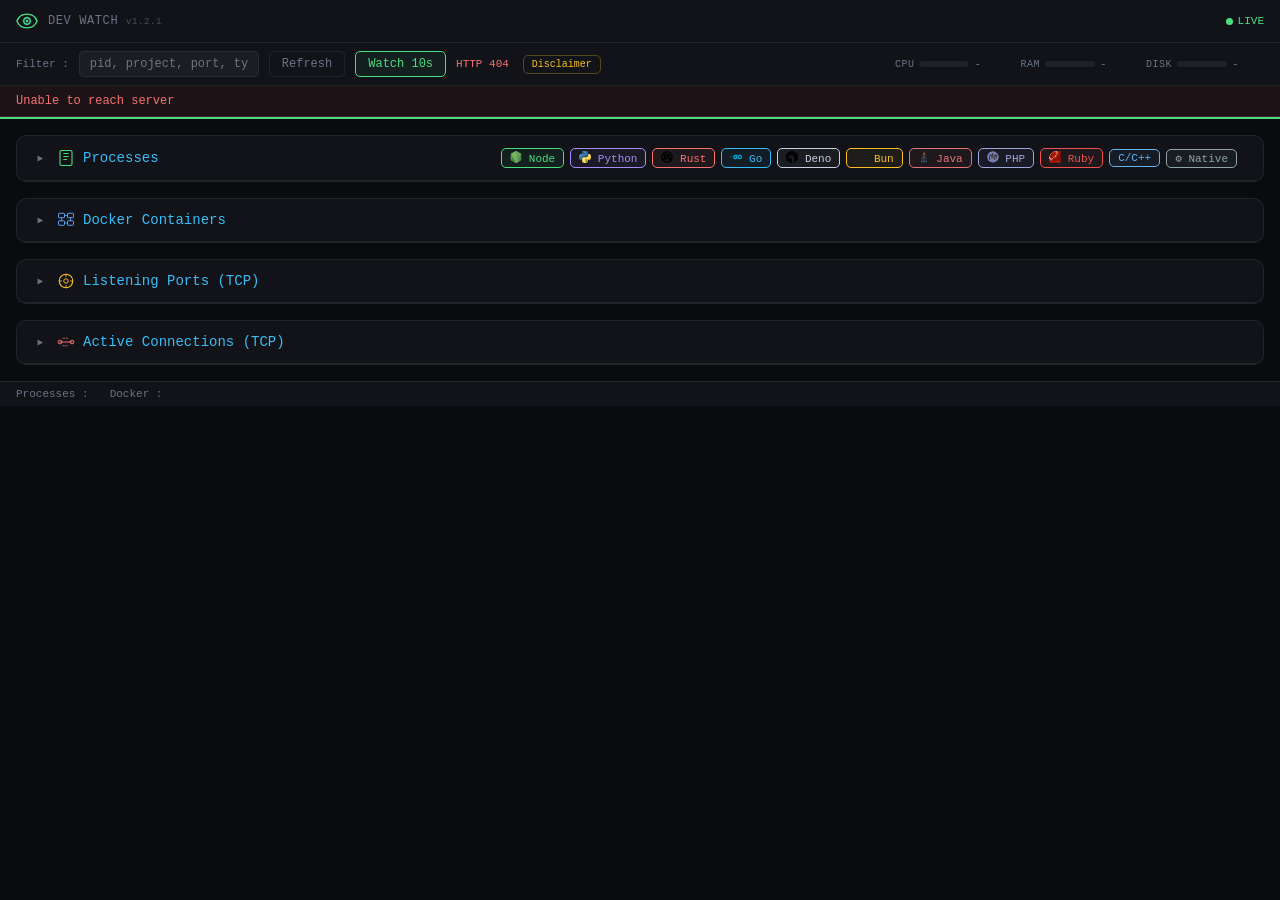
==== static/index.html @ b85834c2 "fix: security & robustness hardening (v1.2.1) Audit remediation across security, correctness, tests " ====
<!DOCTYPE html>
<html lang="en">
<head>
<meta charset="UTF-8">
<meta name="viewport" content="width=device-width, initial-scale=1.0">
<title>DEV WATCH</title>
<style>
  /* system monospace fonts — zero external requests */

  *, *::before, *::after { box-sizing: border-box; margin: 0; padding: 0; }

  :root {
    --bg:       #0a0b0f;
    --surface:  #111318;
    --surface2: #1a1d24;
    --border:   rgba(255,255,255,0.07);
    --green:    #4ade80;
    --cyan:     #38bdf8;
    --amber:    #fbbf24;
    --red:      #f87171;
    --purple:   #a78bfa;
    --blue:     #60a5fa;
    --muted:    #4a5060;
    --text:     #c8d0e0;
    --text-dim: #6b7385;
    --mono:     'JetBrains Mono', 'Fira Code', 'Cascadia Code', 'SF Mono', 'Fira Mono', 'Consolas', 'Liberation Mono', monospace;
  }

  body {
    background: var(--bg);
    color: var(--text);
    font-family: var(--mono);
    font-size: 15px;
    min-height: 100vh;
  }

  /* ── Titlebar ── */
  .titlebar {
    background: var(--surface);
    border-bottom: 1px solid var(--border);
    padding: 10px 16px;
    display: flex;
    align-items: center;
    gap: 10px;
    position: sticky;
    top: 0;
    z-index: 10;
  }
  .titlebar-title { flex: 1; font-size: 12px; color: var(--text-dim); letter-spacing: .05em; }
  .live-badge { display: flex; align-items: center; gap: 5px; font-size: 11px; color: var(--green); }
  .pulse-dot { width: 7px; height: 7px; border-radius: 50%; background: var(--green); animation: pulse 1.5s ease-in-out infinite; }
  @keyframes pulse { 0%,100%{opacity:1;transform:scale(1)} 50%{opacity:.4;transform:scale(.7)} }

  /* ── Toolbar ── */
  .toolbar {
    background: var(--surface);
    border-bottom: 1px solid var(--border);
    padding: 8px 16px;
    display: flex;
    align-items: center;
    gap: 10px;
    flex-wrap: wrap;
  }
  .toolbar input {
    background: var(--surface2);
    border: 1px solid var(--border);
    border-radius: 5px;
    color: var(--text);
    font-family: var(--mono);
    font-size: 12px;
    padding: 5px 10px;
    outline: none;
    transition: border-color .2s;
  }
  .toolbar input:focus { border-color: var(--green); }
  .toolbar input.filter { width: 180px; }
  .label { font-size: 11px; color: var(--text-dim); white-space: nowrap; }

  .btn {
    background: transparent;
    border: 1px solid var(--border);
    border-radius: 5px;
    color: var(--text-dim);
    font-family: var(--mono);
    font-size: 12px;
    padding: 5px 12px;
    cursor: pointer;
    transition: all .15s;
    white-space: nowrap;
  }
  .btn:hover { border-color: var(--green); color: var(--green); }
  .btn.active { border-color: var(--green); color: var(--green); background: rgba(74,222,128,.06); }

  /* type filter buttons */
  .btn.filter-type.node.active   { border-color: var(--green); color: var(--green); background: rgba(74,222,128,.06); }
  .btn.filter-type.python.active { border-color: var(--purple); color: var(--purple); background: rgba(167,139,250,.06); }
  .btn.filter-type.rust.active { border-color: var(--red); color: var(--red); background: rgba(248,113,113,.06); }
  .btn.filter-type.go.active { border-color: var(--cyan); color: var(--cyan); background: rgba(56,189,248,.06); }
  .btn.filter-type.deno.active { border-color: var(--text); color: var(--text); background: rgba(255,255,255,.04); }
  .btn.filter-type.bun.active { border-color: var(--amber); color: var(--amber); background: rgba(251,191,36,.06); }
  .btn.filter-type.java.active { border-color: #e57373; color: #e57373; background: rgba(248,113,113,.06); }
  .btn.filter-type.php.active { border-color: #9fa8da; color: #9fa8da; background: rgba(167,139,250,.06); }
  .btn.filter-type.ruby.active { border-color: #ef5350; color: #ef5350; background: rgba(248,113,113,.06); }
  .btn.filter-type.c.active { border-color: #64b5f6; color: #64b5f6; background: rgba(96,165,250,.06); }
  .btn.filter-type.native.active { border-color: #90a4ae; color: #90a4ae; background: rgba(144,164,174,.06); }

  .ep-status { font-size: 11px; white-space: nowrap; }
  .ep-status.ok  { color: var(--green); }
  .ep-status.err { color: var(--red); }
  .ep-status.idle{ color: var(--text-dim); }

  /* ── System meters ── */
  .sys-meters {
    display: flex;
    align-items: center;
    gap: 14px;
    margin-left: auto;
  }
  .sys-meter {
    display: flex;
    align-items: center;
    gap: 5px;
    font-size: 11px;
    color: var(--text-dim);
  }
  .sys-meter .meter-label { font-size: 10px; text-transform: uppercase; letter-spacing: .05em; }
  .sys-meter .meter-bar {
    width: 50px;
    height: 6px;
    background: rgba(255,255,255,.06);
    border-radius: 3px;
    overflow: hidden;
  }
  .sys-meter .meter-fill {
    height: 100%;
    border-radius: 3px;
    transition: width .5s, background .5s;
  }
  .sys-meter .meter-val { font-size: 11px; min-width: 32px; }

  /* ── Status line ── */
  .status-line { height: 2px; background: var(--green); animation: blink 2s ease-in-out infinite; }
  .status-line.off { background: var(--red); animation: none; }
  @keyframes blink { 0%,100%{opacity:1} 50%{opacity:.25} }

  /* ── Sections ── */
  .section-header {
    padding: 12px 20px;
    font-size: 14px;
    cursor: pointer;
    user-select: none;
    color: var(--text-dim);
    letter-spacing: .08em;
    text-transform: uppercase;
    border-bottom: 1px solid var(--border);
    display: flex;
    justify-content: space-between;
    align-items: center;
  }
  .section-header span { color: var(--cyan); font-size: 14px; text-transform: none; letter-spacing: 0; font-weight: 500; }
  .section-header:hover { background: rgba(255,255,255,.02); }
  .section-header .section-chevron {
    font-size: 10px;
    color: var(--text-dim);
    display: inline-block;
    transition: transform .2s;
    margin-right: 6px;
  }
  .section-card.collapsed .section-chevron { transform: rotate(-90deg); }
  .section-card.collapsed .table-wrap { display: none; }

  /* ── Tables ── */
  .table-wrap { overflow-x: auto; }
  table { width: 100%; border-collapse: collapse; }
  thead th {
    padding: 9px 16px;
    font-size: 13px;
    color: var(--text-dim);
    text-align: left;
    font-weight: 500;
    letter-spacing: .06em;
    text-transform: uppercase;
    white-space: nowrap;
    border-bottom: 1px solid var(--border);
  }
  thead th.sortable { cursor: pointer; user-select: none; transition: color .15s; }
  thead th.sortable:hover { color: var(--green); }
  thead th.sortable::after { content: ''; margin-left: 4px; font-size: 9px; }
  thead th.sortable.asc::after { content: ' ▲'; }
  thead th.sortable.desc::after { content: ' ▼'; }
  tbody tr {
    border-bottom: 1px solid rgba(255,255,255,.03);
    transition: background .1s;
  }
  tbody tr:hover { background: var(--surface2); }
  td { padding: 10px 16px; font-size: 14px; white-space: nowrap; }

  .pid     { color: var(--amber); font-weight: 500; font-size: 15px; }
  .project { color: var(--cyan); font-weight: 500; }
  .cmd     { color: var(--text-dim); font-size: 13px; max-width: 350px; overflow: hidden; text-overflow: ellipsis; }
  .dir     { color: var(--text-dim); font-size: 13px; max-width: 250px; overflow: hidden; text-overflow: ellipsis; }


  .type-tag {
    display: inline-flex;
    align-items: center;
    gap: 5px;
    border-radius: 4px;
    padding: 2px 8px;
    font-size: 10px;
    font-weight: 500;
    letter-spacing: .03em;
  }
  .type-tag img { width: 14px; height: 14px; }
  .type-tag.node   { background: rgba(74,222,128,.1); border: 1px solid rgba(74,222,128,.3); color: var(--green); }
  .type-tag.python { background: rgba(167,139,250,.1); border: 1px solid rgba(167,139,250,.3); color: var(--purple); }
  .type-tag.rust { background: rgba(248,113,113,.1); border: 1px solid rgba(248,113,113,.3); color: var(--red); }
  .type-tag.go { background: rgba(56,189,248,.1); border: 1px solid rgba(56,189,248,.3); color: var(--cyan); }
  .type-tag.deno { background: rgba(255,255,255,.06); border: 1px solid rgba(255,255,255,.15); color: var(--text); }
  .type-tag.bun { background: rgba(251,191,36,.1); border: 1px solid rgba(251,191,36,.3); color: var(--amber); }
  .type-tag.java { background: rgba(248,113,113,.08); border: 1px solid rgba(248,113,113,.2); color: #e57373; }
  .type-tag.php { background: rgba(167,139,250,.08); border: 1px solid rgba(167,139,250,.2); color: #9fa8da; }
  .type-tag.ruby { background: rgba(248,113,113,.1); border: 1px solid rgba(248,113,113,.25); color: #ef5350; }
  .type-tag.c { background: rgba(96,165,250,.08); border: 1px solid rgba(96,165,250,.2); color: #64b5f6; }
  .type-tag.native { background: rgba(144,164,174,.08); border: 1px solid rgba(144,164,174,.2); color: #90a4ae; }

  .venv-tag {
    display: inline-block;
    border-radius: 3px;
    padding: 0 6px;
    font-size: 10px;
    font-weight: 500;
    background: rgba(96,165,250,.1);
    border: 1px solid rgba(96,165,250,.25);
    color: var(--blue);
  }
  .venv-tag.system {
    background: rgba(255,255,255,.03);
    border-color: rgba(255,255,255,.1);
    color: var(--text-dim);
  }

  .port-tag {
    display: inline-block;
    background: rgba(74,222,128,.1);
    border: 1px solid rgba(74,222,128,.3);
    color: var(--green);
    border-radius: 4px;
    padding: 1px 7px;
    font-size: 11px;
    margin: 1px;
  }
  .no-port { color: var(--muted); font-size: 11px; }
  .version-tag {
    display: inline-block;
    border-radius: 3px;
    padding: 0 5px;
    font-size: 9px;
    font-weight: 500;
    margin-left: 4px;
    vertical-align: 1px;
  }
  .version-tag.latest {
    background: rgba(251,191,36,.12);
    border: 1px solid rgba(251,191,36,.3);
    color: var(--amber);
  }
  .version-tag.pinned {
    background: rgba(74,222,128,.08);
    border: 1px solid rgba(74,222,128,.2);
    color: var(--green);
  }

  .bind-tag {
    display: inline-block;
    border-radius: 3px;
    padding: 0 5px;
    font-size: 9px;
    font-weight: 500;
  }
  .bind-tag.all {
    background: rgba(248,113,113,.1);
    border: 1px solid rgba(248,113,113,.3);
    color: var(--red);
  }
  .bind-tag.local {
    background: rgba(74,222,128,.08);
    border: 1px solid rgba(74,222,128,.2);
    color: var(--green);
  }

  .port-tag.internal {
    background: rgba(255,255,255,.03);
    border-color: rgba(255,255,255,.1);
    color: var(--text-dim);
  }

  .kill-btn, .stop-btn {
    background: transparent;
    border: 1px solid rgba(248,113,113,.2);
    border-radius: 5px;
    color: rgba(248,113,113,.5);
    font-family: var(--mono);
    font-size: 12px;
    padding: 4px 10px;
    cursor: pointer;
    transition: all .15s;
  }
  .kill-btn:hover, .stop-btn:hover { border-color: var(--red); color: var(--red); background: rgba(248,113,113,.08); }

  .restart-btn {
    background: transparent;
    border: 1px solid rgba(251,191,36,.2);
    border-radius: 5px;
    color: rgba(251,191,36,.5);
    font-family: var(--mono);
    font-size: 12px;
    padding: 4px 10px;
    cursor: pointer;
    transition: all .15s;
    margin-right: 4px;
  }
  .restart-btn:hover { border-color: var(--amber); color: var(--amber); background: rgba(251,191,36,.08); }

  /* ── Status bar ── */
  .status-bar {
    background: var(--surface);
    border-top: 1px solid var(--border);
    padding: 6px 16px;
    display: flex;
    align-items: center;
    gap: 16px;
    font-size: 11px;
    color: var(--text-dim);
    flex-wrap: wrap;
    position: sticky;
    bottom: 0;
  }
  .status-item { display: flex; align-items: center; gap: 5px; }
  .val  { color: var(--green); }
  .warn { color: var(--amber); }
  .info { color: var(--cyan); }
  .spacer { flex: 1; }

  /* ── Docker status ── */
  .docker-status { font-size: 11px; font-weight: 500; }
  .docker-status.up { color: var(--green); }
  .docker-status.other { color: var(--amber); }

  /* ── Accordion project row ── */
  .project-row {
    background: rgba(96,165,250,.04);
    cursor: pointer;
    user-select: none;
    transition: background .15s;
  }
  .project-row:hover { background: rgba(96,165,250,.08); }

  .health-dot { width: 8px; height: 8px; border-radius: 50%; flex-shrink: 0; }
  .health-dot.green  { background: var(--green); box-shadow: 0 0 4px rgba(74,222,128,.4); }
  .health-dot.red    { background: var(--red); box-shadow: 0 0 4px rgba(248,113,113,.4); }
  .health-dot.orange { background: var(--amber); box-shadow: 0 0 4px rgba(251,191,36,.4); }

  /* ── Modal ── */
  .modal-backdrop {
    display: none;
    background: rgba(0,0,0,.7);
    align-items: center;
    justify-content: center;
    position: fixed;
    inset: 0;
    z-index: 100;
  }
  .modal-backdrop.show { display: flex; }
  .kill-dialog {
    background: var(--surface);
    border: 1px solid rgba(248,113,113,.4);
    border-radius: 8px;
    padding: 24px 28px;
    min-width: 300px;
    font-family: var(--mono);
    text-align: center;
  }
  .kill-dialog p { margin-bottom: 14px; font-size: 13px; color: var(--text-dim); }
  .kill-pid-big  { color: var(--amber); font-size: 20px; font-weight: 700; display: block; margin-bottom: 4px; }
  .kill-proj-big { color: var(--cyan); font-size: 14px; display: block; margin-bottom: 16px; }
  .kill-btns { display: flex; gap: 10px; justify-content: center; }
  .kill-btns button { font-family: var(--mono); font-size: 12px; padding: 6px 20px; border-radius: 5px; cursor: pointer; border: 1px solid; }
  .btn-confirm { background: rgba(248,113,113,.15); border-color: var(--red) !important; color: var(--red); }
  .btn-cancel  { background: transparent; border-color: var(--border) !important; color: var(--text-dim); }

  .empty { padding: 24px; text-align: center; color: var(--text-dim); font-size: 12px; }

  .section-card {
    background: var(--surface);
    border: 1px solid var(--border);
    border-radius: 10px;
    margin: 16px;
    overflow: hidden;
  }

  /* ── Toast notifications ── */
  .toast-container {
    position: fixed;
    top: 60px;
    right: 16px;
    z-index: 200;
    display: flex;
    flex-direction: column;
    gap: 8px;
    pointer-events: none;
  }
  .toast {
    background: var(--surface);
    border: 1px solid var(--border);
    border-radius: 8px;
    padding: 12px 16px;
    font-family: var(--mono);
    font-size: 12px;
    color: var(--text);
    min-width: 280px;
    max-width: 400px;
    box-shadow: 0 4px 20px rgba(0,0,0,.5);
    pointer-events: auto;
    animation: toastIn .3s ease-out;
    border-left: 3px solid var(--green);
  }
  .toast.warn { border-left-color: var(--amber); }
  .toast.danger { border-left-color: var(--red); }
  .toast .toast-title { font-weight: 700; font-size: 13px; margin-bottom: 6px; display: flex; align-items: center; gap: 6px; }
  .toast .toast-body { color: var(--text-dim); line-height: 1.6; font-size: 11px; }
  .toast .toast-body .toast-line { display: flex; align-items: center; gap: 5px; margin: 2px 0; }
  .toast .toast-body .toast-label { color: var(--muted); font-size: 10px; min-width: 50px; }
  .toast .toast-body .toast-value { color: var(--text); }
  .toast.fade-out { animation: toastOut .3s ease-in forwards; }
  @keyframes toastIn { from { opacity:0; transform:translateX(20px); } to { opacity:1; transform:translateX(0); } }
  @keyframes toastOut { from { opacity:1; } to { opacity:0; transform:translateX(20px); } }

  /* ── Disclaimer modal ── */
  .disclaimer-content {
    background: var(--surface);
    border: 1px solid rgba(251,191,36,.3);
    border-radius: 10px;
    padding: 28px 32px;
    max-width: 600px;
    width: 90%;
    font-family: var(--mono);
    max-height: 80vh;
    overflow-y: auto;
    color: var(--text);
  }
  .disclaimer-content h2 { color: var(--amber); font-size: 16px; margin-bottom: 16px; }
  .disclaimer-content h3 { color: var(--cyan); font-size: 13px; margin: 14px 0 6px; text-transform: uppercase; letter-spacing: .05em; }
  .disclaimer-content p, .disclaimer-content li { font-size: 12px; line-height: 1.6; color: var(--text-dim); margin-bottom: 6px; }
  .disclaimer-content ul { padding-left: 18px; }
  .disclaimer-content .warn-box {
    background: rgba(248,113,113,.08);
    border: 1px solid rgba(248,113,113,.2);
    border-radius: 6px;
    padding: 10px 14px;
    margin: 12px 0;
    color: var(--red);
    font-size: 12px;
    font-weight: 500;
  }
  .disclaimer-content .ok-box {
    background: rgba(74,222,128,.06);
    border: 1px solid rgba(74,222,128,.2);
    border-radius: 6px;
    padding: 10px 14px;
    margin: 12px 0;
    color: var(--green);
    font-size: 12px;
  }

  .error-banner {
    background: rgba(248,113,113,.08);
    border-bottom: 1px solid rgba(248,113,113,.2);
    color: var(--red);
    font-size: 12px;
    padding: 8px 16px;
    display: none;
  }
  .error-banner.show { display: block; }
</style>
</head>
<body>

<div class="titlebar">
  <svg width="22" height="22" viewBox="0 0 24 24" fill="none" style="flex-shrink:0;">
    <path d="M12 4.5C7 4.5 2.73 7.61 1 12c1.73 4.39 6 7.5 11 7.5s9.27-3.11 11-7.5c-1.73-4.39-6-7.5-11-7.5z" stroke="#4ade80" stroke-width="1.5" fill="none"/>
    <circle cx="12" cy="12" r="3.5" stroke="#4ade80" stroke-width="1.5" fill="none"/>
    <circle cx="12" cy="12" r="1.5" fill="#4ade80"/>
    <path d="M8.5 12h-1M16.5 12h-1" stroke="#38bdf8" stroke-width="0.7" stroke-linecap="round"/>
    <path d="M12 8.5v-1M12 16.5v-1" stroke="#38bdf8" stroke-width="0.7" stroke-linecap="round"/>
    <path d="M9.9 9.9l-.6-.6M14.7 14.7l-.6-.6" stroke="#38bdf8" stroke-width="0.5" stroke-linecap="round"/>
    <path d="M14.1 9.9l.6-.6M9.3 14.7l.6-.6" stroke="#38bdf8" stroke-width="0.5" stroke-linecap="round"/>
  </svg>
  <div class="titlebar-title">DEV WATCH <span style="font-size:9px;color:var(--muted);font-weight:400;">v1.2.1</span></div>
  <div class="live-badge"><div class="pulse-dot"></div> LIVE</div>
</div>

<div class="toolbar">
  <span class="label">Filter :</span>
  <input class="filter" type="text" id="filter" placeholder="pid, project, port, type..." oninput="renderAll()">
  <button class="btn" onclick="fetchData()">Refresh</button>
  <button class="btn active" id="watch-btn" onclick="cycleWatch()">Watch 10s</button>
  <span class="ep-status idle" id="ep-status">waiting</span>
  <button class="btn" onclick="document.getElementById('disclaimer-modal').classList.add('show')" style="margin-left:4px;font-size:10px;padding:3px 8px;color:var(--amber);border-color:rgba(251,191,36,.3);">Disclaimer</button>
  <div class="sys-meters" id="sys-meters">
    <div class="sys-meter"><span class="meter-label">CPU</span><div class="meter-bar"><div class="meter-fill" id="cpu-fill"></div></div><span class="meter-val" id="cpu-val">-</span></div>
    <div class="sys-meter"><span class="meter-label">RAM</span><div class="meter-bar"><div class="meter-fill" id="ram-fill"></div></div><span class="meter-val" id="ram-val">-</span></div>
    <div class="sys-meter"><span class="meter-label">DISK</span><div class="meter-bar"><div class="meter-fill" id="disk-fill"></div></div><span class="meter-val" id="disk-val">-</span></div>
    <div class="sys-meter" id="gpu-meter" style="display:none;"><span class="meter-label">GPU</span><div class="meter-bar"><div class="meter-fill" id="gpu-fill"></div></div><span class="meter-val" id="gpu-val">-</span></div>
  </div>
</div>

<div class="toast-container" id="toast-container"></div>
<div class="error-banner" id="error-banner"></div>
<div class="status-line" id="status-line"></div>

<!-- Processes -->
<div class="section-card collapsed" id="section-proc">
  <div class="section-header" onclick="toggleSection('section-proc')">
    <span style="display:flex;align-items:center;gap:8px;">
      <span class="section-chevron">&#9660;</span>
      <svg width="18" height="18" viewBox="0 0 24 24" fill="none"><rect x="4" y="2" width="16" height="20" rx="2" stroke="#4ade80" stroke-width="1.5"/><path d="M9 6h6M9 10h6M9 14h4" stroke="#4ade80" stroke-width="1.3" stroke-linecap="round"/></svg>
      Processes
    </span>
    <span style="display:flex;align-items:center;gap:6px;" onclick="event.stopPropagation()">
      <button class="btn filter-type node active" data-type="node" onclick="toggleTypeFilter('node')" style="padding:2px 8px;font-size:11px;"><img src="/icons/nodejs.svg" style="width:12px;height:12px;vertical-align:-1px;"> Node</button>
      <button class="btn filter-type python active" data-type="python" onclick="toggleTypeFilter('python')" style="padding:2px 8px;font-size:11px;"><img src="/icons/python.svg" style="width:12px;height:12px;vertical-align:-1px;"> Python</button>
      <button class="btn filter-type rust active" data-type="rust" onclick="toggleTypeFilter('rust')" style="padding:2px 8px;font-size:11px;"><img src="/icons/rust.svg" style="width:12px;height:12px;vertical-align:-1px;"> Rust</button>
      <button class="btn filter-type go active" data-type="go" onclick="toggleTypeFilter('go')" style="padding:2px 8px;font-size:11px;"><img src="/icons/go.svg" style="width:12px;height:12px;vertical-align:-1px;"> Go</button>
      <button class="btn filter-type deno active" data-type="deno" onclick="toggleTypeFilter('deno')" style="padding:2px 8px;font-size:11px;"><img src="/icons/deno.svg" style="width:12px;height:12px;vertical-align:-1px;"> Deno</button>
      <button class="btn filter-type bun active" data-type="bun" onclick="toggleTypeFilter('bun')" style="padding:2px 8px;font-size:11px;"><img src="/icons/bun.svg" style="width:12px;height:12px;vertical-align:-1px;"> Bun</button>
      <button class="btn filter-type java active" data-type="java" onclick="toggleTypeFilter('java')" style="padding:2px 8px;font-size:11px;"><img src="/icons/java.svg" style="width:12px;height:12px;vertical-align:-1px;"> Java</button>
      <button class="btn filter-type php active" data-type="php" onclick="toggleTypeFilter('php')" style="padding:2px 8px;font-size:11px;"><img src="/icons/php.svg" style="width:12px;height:12px;vertical-align:-1px;"> PHP</button>
      <button class="btn filter-type ruby active" data-type="ruby" onclick="toggleTypeFilter('ruby')" style="padding:2px 8px;font-size:11px;"><img src="/icons/ruby.svg" style="width:12px;height:12px;vertical-align:-1px;"> Ruby</button>
      <button class="btn filter-type c active" data-type="c" onclick="toggleTypeFilter('c')" style="padding:2px 8px;font-size:11px;">C/C++</button>
      <button class="btn filter-type native active" data-type="native" onclick="toggleTypeFilter('native')" style="padding:2px 8px;font-size:11px;">&#9881; Native</button>
      <span id="proc-count"></span>
    </span>
  </div>
  <div class="table-wrap">
    <table id="proc-table">
      <thead><tr>
        <th class="sortable asc" onclick="sortProcs('type',event)">TYPE</th>
        <th class="sortable" onclick="sortProcs('pid',event)">PID</th>
        <th class="sortable" onclick="sortProcs('project',event)">PROJECT</th>
        <th>COMMAND</th>
        <th>ENV</th>
        <th>PORTS</th>
        <th>DIRECTORY</th>
        <th></th>
      </tr></thead>
      <tbody id="proc-body"><tr><td colspan="8" class="empty">Loading...</td></tr></tbody>
    </table>
  </div>
</div>


<!-- Docker -->
<div class="section-card collapsed" id="section-docker">
  <div class="section-header" onclick="toggleSection('section-docker')">
    <span style="display:flex;align-items:center;gap:8px;">
      <span class="section-chevron">&#9660;</span>
      <svg width="18" height="18" viewBox="0 0 24 24" fill="none"><rect x="2" y="3" width="8" height="6" rx="1" stroke="#60a5fa" stroke-width="1.3"/><rect x="14" y="3" width="8" height="6" rx="1" stroke="#60a5fa" stroke-width="1.3"/><rect x="2" y="13" width="8" height="6" rx="1" stroke="#60a5fa" stroke-width="1.3"/><rect x="14" y="13" width="8" height="6" rx="1" stroke="#60a5fa" stroke-width="1.3"/><path d="M10 6h4M10 16h4M6 9v4M18 9v4" stroke="#60a5fa" stroke-width="1" stroke-linecap="round"/></svg>
      Docker Containers
    </span>
    <span id="docker-count"></span>
  </div>
  <div class="table-wrap">
    <table>
      <thead><tr>
        <th></th><th>NAME</th><th>IMAGE</th><th>VERSION</th><th>STATUS</th><th>PORTS</th><th></th>
      </tr></thead>
      <tbody id="docker-body"><tr><td colspan="7" class="empty">Loading...</td></tr></tbody>
    </table>
  </div>
</div>


<!-- Ports -->
<div class="section-card collapsed" id="section-ports">
  <div class="section-header" onclick="toggleSection('section-ports')">
    <span style="display:flex;align-items:center;gap:8px;">
      <span class="section-chevron">&#9660;</span>
      <svg width="18" height="18" viewBox="0 0 24 24" fill="none"><circle cx="12" cy="12" r="9" stroke="#fbbf24" stroke-width="1.5"/><circle cx="12" cy="12" r="3" stroke="#fbbf24" stroke-width="1.3"/><path d="M12 3v3M12 18v3M3 12h3M18 12h3" stroke="#fbbf24" stroke-width="1.2" stroke-linecap="round"/></svg>
      Listening Ports (TCP)
    </span>
    <span id="port-count"></span>
  </div>
  <div class="table-wrap">
    <table>
      <thead><tr>
        <th>PORT</th><th>PROCESS</th><th>PID</th><th>BIND</th><th>COMMAND</th>
      </tr></thead>
      <tbody id="port-body"><tr><td colspan="5" class="empty">Loading...</td></tr></tbody>
    </table>
  </div>
</div>


<!-- Active connections -->
<div class="section-card collapsed" id="section-conns">
  <div class="section-header" onclick="toggleSection('section-conns')">
    <span style="display:flex;align-items:center;gap:8px;">
      <span class="section-chevron">&#9660;</span>
      <svg width="18" height="18" viewBox="0 0 24 24" fill="none"><path d="M4 12h16" stroke="#f87171" stroke-width="1.5" stroke-linecap="round"/><circle cx="4" cy="12" r="2.5" stroke="#f87171" stroke-width="1.3"/><circle cx="20" cy="12" r="2.5" stroke="#f87171" stroke-width="1.3"/><path d="M8 7h8M8 17h8" stroke="#f87171" stroke-width="1" stroke-linecap="round" stroke-dasharray="2 2"/></svg>
      Active Connections (TCP)
    </span>
    <span id="conn-count"></span>
  </div>
  <div class="table-wrap">
    <table>
      <thead><tr>
        <th>PROCESS</th><th>LOCAL</th><th>REMOTE</th><th>PID</th>
      </tr></thead>
      <tbody id="conn-body"><tr><td colspan="4" class="empty">Loading...</td></tr></tbody>
    </table>
  </div>
</div>

<div class="status-bar">
  <div class="status-item">Processes : <span class="info" id="total-procs"></span></div>
  <div class="status-item">Docker : <span class="info" id="total-docker"></span></div>
  <div class="spacer"></div>
  <div class="status-item" id="last-scan"></div>
</div>

<!-- Modal -->
<div class="modal-backdrop" id="kill-modal">
  <div class="kill-dialog">
    <p id="modal-title">Kill process?</p>
    <span class="kill-pid-big" id="kill-pid-display"></span>
    <span class="kill-proj-big" id="kill-proj-display"></span>
    <p style="font-size:11px;" id="modal-detail">SIGTERM</p>
    <div class="kill-btns">
      <button class="btn-confirm" onclick="confirmAction()">Confirm</button>
      <button class="btn-cancel" onclick="closeModal()">Cancel</button>
    </div>
  </div>
</div>

<!-- Disclaimer modal -->
<div class="modal-backdrop" id="disclaimer-modal">
  <div class="disclaimer-content">
    <h2>Security &amp; Terms of Use</h2>

    <div class="warn-box">
      This tool is designed for LOCAL USE ONLY.<br>
      NEVER expose it on a network, VPN, reverse proxy, or the Internet.
    </div>

    <h3>What is protected</h3>
    <ul>
      <li>Server bound to <strong>127.0.0.1</strong> only</li>
      <li>Same-origin only (dashboard served by Flask; no CORS layer, so cross-origin pages cannot read the API)</li>
      <li>PID allowlist: only scanned processes can be killed</li>
      <li>Docker allowlist: only scanned containers can be stopped/restarted</li>
      <li>No shell=True in system commands</li>
      <li>HTML escaping against XSS injections</li>
      <li>Docker processes filtered (no healthcheck pollution)</li>
      <li>Zero external network calls (local icons, no CDN)</li>
    </ul>

    <h3>What is NOT protected</h3>
    <ul>
      <li>No authentication (unnecessary on localhost)</li>
      <li>No TLS encryption (unnecessary on loopback)</li>
      <li>No rate limiting</li>
      <li>Process command lines may contain secrets</li>
    </ul>

    <div class="ok-box">
      These choices are intentional. For a local tool on 127.0.0.1, these measures are sufficient.
    </div>

    <h3>NEVER do this</h3>
    <ul>
      <li>Change the bind from 127.0.0.1 to 0.0.0.0</li>
      <li>Expose port 3999 via a reverse proxy</li>
      <li>Use this tool on a shared server</li>
      <li>Add "null" to CORS origins</li>
    </ul>

    <div style="text-align:center;margin-top:18px;">
      <button class="btn" onclick="document.getElementById('disclaimer-modal').classList.remove('show')" style="padding:6px 24px;">Got it</button>
    </div>
  </div>
</div>

<script>
let procData = [];
let dockerData = [];
let portsData = [];
let connData = [];
let actionTarget = null;
let watchInterval = null;
const WATCH_SPEEDS = [3, 5, 10, 0]; // 0 = off
let watchSpeedIdx = 2; // default 10s

// ── Section accordions ──
function toggleSection(id) {
  document.getElementById(id).classList.toggle('collapsed');
}

// ── Type filters ──
const activeTypes = { node: true, python: true, rust: true, go: true, deno: true, bun: true, java: true, php: true, ruby: true, c: true, native: true };

function toggleTypeFilter(type) {
  activeTypes[type] = !activeTypes[type];
  document.querySelector(`.filter-type[data-type="${type}"]`).classList.toggle('active', activeTypes[type]);
  renderAll();
}

// ── Icons ──
const ICONS = {
  node: '/icons/nodejs.svg',
  python: '/icons/python.svg',
  docker: '/icons/docker.svg',
  postgres: '/icons/postgresql.svg',
  redis: '/icons/redis.svg',
  mongo: '/icons/mongodb.svg',
  mysql: '/icons/mysql.svg',
  nginx: '/icons/nginx.svg',
  traefik: '/icons/traefik.svg',
  grafana: '/icons/grafana.svg',
  prometheus: '/icons/prometheus.svg',
  rabbitmq: '/icons/rabbitmq.svg',
  elasticsearch: '/icons/elasticsearch.svg',
  mariadb: '/icons/mariadb.svg',
  go: '/icons/go.svg',
  rust: '/icons/rust.svg',
  ruby: '/icons/ruby.svg',
  php: '/icons/php.svg',
  java: '/icons/java.svg',
  apache: '/icons/apache.svg',
  loki: '/icons/loki.svg',
  deno: '/icons/deno.svg',
  bun: '/icons/bun.svg',
};

function typeTag(type) {
  const icon = ICONS[type] ? `<img src="${ICONS[type]}" alt="${type}">` : '';
  return `<span class="type-tag ${type}">${icon}${type}</span>`;
}

function detectImageTech(image) {
  const img = image.toLowerCase();
  const patterns = [
    [/node|next|nuxt|vite|react|vue|angular/, 'node'],
    [/python|django|flask|fastapi|uvicorn|gunicorn/, 'python'],
    [/postgres|postgis/, 'postgres'],
    [/redis/, 'redis'],
    [/mongo/, 'mongo'],
    [/mysql/, 'mysql'],
    [/mariadb/, 'mariadb'],
    [/nginx/, 'nginx'],
    [/traefik/, 'traefik'],
    [/grafana/, 'grafana'],
    [/rabbitmq/, 'rabbitmq'],
    [/elasticsearch|elastic/, 'elasticsearch'],
    [/golang|go:/, 'go'],
    [/rust/, 'rust'],
    [/ruby|rails/, 'ruby'],
    [/php|laravel/, 'php'],
    [/java|spring|tomcat/, 'java'],
    [/apache|httpd/, 'apache'],
    [/prometheus/, 'prometheus'],
    [/loki/, 'loki'],
    [/deno/, 'deno'],
  ];
  for (const [re, tech] of patterns) {
    if (re.test(img)) return tech;
  }
  return null;
}

function imageVersion(image) {
  const parts = image.split(':');
  const tag = parts.length > 1 ? parts[parts.length - 1] : 'latest';
  const isLatest = tag === 'latest';
  return `<span class="version-tag ${isLatest ? 'latest' : 'pinned'}">${esc(tag)}</span>`;
}

function techIcon(name, image) {
  const tech = detectImageTech(name) || detectImageTech(image);
  const icon = (tech && ICONS[tech]) ? ICONS[tech] : ICONS.docker;
  return `<img src="${icon}" alt="${tech || 'docker'}" style="width:14px;height:14px;vertical-align:-2px;margin-right:4px;">`;
}

// ── Sort state ──
let procSort = { key: 'type', dir: 'asc' };

function sortProcs(key, e) {
  if (procSort.key === key) {
    procSort.dir = procSort.dir === 'asc' ? 'desc' : 'asc';
  } else {
    procSort.key = key;
    procSort.dir = key === 'project' ? 'asc' : 'desc';
  }
  document.querySelectorAll('#proc-table th.sortable').forEach(th => th.classList.remove('asc', 'desc'));
  e.target.closest('th').classList.add(procSort.dir);
  renderAll();
}

// ── Notifications ──
let prevProcs = {};       // pid → {project, cmd, type, ports}
let prevContainers = {};  // id → {name, image, health, project}

function toastLine(label, value) {
  return `<div class="toast-line"><span class="toast-label">${esc(label)}</span><span class="toast-value">${esc(value)}</span></div>`;
}

function showToast(title, icon, lines, type) {
  const container = document.getElementById('toast-container');
  const toast = document.createElement('div');
  toast.className = 'toast ' + (type || '');
  toast.innerHTML = `<div class="toast-title">${icon} ${esc(title)}</div><div class="toast-body">${lines.join('')}</div>`;
  container.appendChild(toast);
  setTimeout(() => {
    toast.classList.add('fade-out');
    setTimeout(() => toast.remove(), 300);
  }, 6000);
}

// ── Sound notifications ──
let audioCtx = null;
function getAudioCtx() {
  if (!audioCtx) audioCtx = new (window.AudioContext || window.webkitAudioContext)();
  if (audioCtx.state === 'suspended') audioCtx.resume();
  return audioCtx;
}

function playTone(freq, duration, volume) {
  const ctx = getAudioCtx();
  const osc = ctx.createOscillator();
  const gain = ctx.createGain();
  osc.connect(gain);
  gain.connect(ctx.destination);
  osc.frequency.value = freq;
  osc.type = 'sine';
  gain.gain.value = volume || 0.08;
  gain.gain.exponentialRampToValueAtTime(0.001, ctx.currentTime + duration);
  osc.start();
  osc.stop(ctx.currentTime + duration);
}

function soundUp() { playTone(880, 0.15, 0.06); setTimeout(() => playTone(1100, 0.12, 0.05), 120); }
function soundDown() { playTone(440, 0.2, 0.07); setTimeout(() => playTone(330, 0.25, 0.06), 150); }

function notify(title, icon, lines, type) {
  showToast(title, icon, lines, type);
  if (type === 'danger') soundDown();
  else soundUp();
}

function checkNotifications(newProcs, newDocker) {
  const newPids = new Set(newProcs.map(r => r.pid));

  // process died
  if (Object.keys(prevProcs).length > 0) {
    Object.keys(prevProcs).forEach(pid => {
      if (!newPids.has(Number(pid))) {
        const p = prevProcs[pid];
        notify('Process terminated', '<svg width="14" height="14" viewBox="0 0 24 24" fill="none"><circle cx="12" cy="12" r="10" stroke="#f87171" stroke-width="2"/><path d="M8 8l8 8M16 8l-8 8" stroke="#f87171" stroke-width="2" stroke-linecap="round"/></svg>', [
          toastLine('Project', p.project),
          toastLine('PID', pid),
          toastLine('Type', p.type),
          toastLine('Cmd', p.cmd),
        ], 'danger');
      }
    });
  }

  // new process appeared
  if (Object.keys(prevProcs).length > 0) {
    newProcs.forEach(r => {
      if (!prevProcs[r.pid]) {
        notify('New process', '<svg width="14" height="14" viewBox="0 0 24 24" fill="none"><circle cx="12" cy="12" r="10" stroke="#4ade80" stroke-width="2"/><path d="M8 12h8M12 8v8" stroke="#4ade80" stroke-width="2" stroke-linecap="round"/></svg>', [
          toastLine('Project', r.project),
          toastLine('PID', String(r.pid)),
          toastLine('Type', r.type),
          toastLine('Cmd', r.cmd),
        ], '');
      }
    });
  }

  prevProcs = {};
  newProcs.forEach(r => { prevProcs[r.pid] = { project: r.project, cmd: r.cmd, type: r.type }; });

  const newDockerIds = new Set(newDocker.map(r => r.id));

  // container stopped
  if (Object.keys(prevContainers).length > 0) {
    Object.keys(prevContainers).forEach(id => {
      if (!newDockerIds.has(id)) {
        const c = prevContainers[id];
        notify('Container stopped', '<svg width="14" height="14" viewBox="0 0 24 24" fill="none"><rect x="3" y="3" width="18" height="18" rx="3" stroke="#f87171" stroke-width="2"/><rect x="8" y="8" width="8" height="8" fill="#f87171"/></svg>', [
          toastLine('Name', c.name),
          toastLine('Image', c.image),
          toastLine('Project', c.project || 'standalone'),
        ], 'danger');
      }
    });
  }

  // container went unhealthy (skip on the very first scan — nothing to compare against)
  const hadContainers = Object.keys(prevContainers).length > 0;
  newDocker.forEach(r => {
    const prev = prevContainers[r.id];
    if (hadContainers && r.health === 'unhealthy' && (!prev || prev.health !== 'unhealthy')) {
      notify('Container unhealthy', '<svg width="14" height="14" viewBox="0 0 24 24" fill="none"><path d="M12 2L2 22h20L12 2z" stroke="#fbbf24" stroke-width="2" fill="none"/><path d="M12 10v4M12 17v1" stroke="#fbbf24" stroke-width="2" stroke-linecap="round"/></svg>', [
        toastLine('Name', r.name),
        toastLine('Image', r.image),
        toastLine('Project', r.project || 'standalone'),
      ], 'warn');
    }
  });

  // container recovered
  newDocker.forEach(r => {
    const prev = prevContainers[r.id];
    if (r.health === 'healthy' && prev && prev.health === 'unhealthy') {
      notify('Container recovered', '<svg width="14" height="14" viewBox="0 0 24 24" fill="none"><circle cx="12" cy="12" r="10" stroke="#4ade80" stroke-width="2"/><path d="M8 12l3 3 5-6" stroke="#4ade80" stroke-width="2" stroke-linecap="round" stroke-linejoin="round"/></svg>', [
        toastLine('Name', r.name),
        toastLine('Image', r.image),
      ], '');
    }
  });

  prevContainers = {};
  newDocker.forEach(r => { prevContainers[r.id] = { name: r.name, image: r.image, health: r.health, project: r.project }; });
}

// ── Core ──
function apiBase() { return window.location.origin; }

function setStatus(msg, cls) {
  const el = document.getElementById('ep-status');
  el.textContent = msg;
  el.className = 'ep-status ' + cls;
}

function showError(msg) {
  const el = document.getElementById('error-banner');
  el.textContent = msg;
  el.classList.add('show');
  setTimeout(() => el.classList.remove('show'), 5000);
}

// Escape for HTML text AND attribute contexts (quotes included, so values
// interpolated into title="..." / data-*="..." cannot break out of the attribute).
function esc(s) {
  return String(s)
    .replace(/&/g, '&amp;')
    .replace(/</g, '&lt;')
    .replace(/>/g, '&gt;')
    .replace(/"/g, '&quot;')
    .replace(/'/g, '&#39;');
}

// AbortSignal.timeout() fallback for older browsers.
function timeoutSignal(ms) {
  if (typeof AbortSignal !== 'undefined' && typeof AbortSignal.timeout === 'function') {
    return AbortSignal.timeout(ms);
  }
  const ctrl = new AbortController();
  setTimeout(() => ctrl.abort(), ms);
  return ctrl.signal;
}

async function fetchData() {
  try {
    setStatus('fetch...', 'idle');
    const [psRes, dockerRes, portsRes, sysRes, connRes] = await Promise.all([
      fetch(apiBase() + '/api/ps', { signal: timeoutSignal(5000) }),
      fetch(apiBase() + '/api/docker', { signal: timeoutSignal(5000) }).catch(() => null),
      fetch(apiBase() + '/api/ports', { signal: timeoutSignal(5000) }).catch(() => null),
      fetch(apiBase() + '/api/system', { signal: timeoutSignal(5000) }).catch(() => null),
      fetch(apiBase() + '/api/connections', { signal: timeoutSignal(5000) }).catch(() => null),
    ]);
    if (!psRes.ok) throw new Error('HTTP ' + psRes.status);
    procData = await psRes.json();
    dockerData = dockerRes && dockerRes.ok ? await dockerRes.json() : [];
    portsData = portsRes && portsRes.ok ? await portsRes.json() : [];
    connData = connRes && connRes.ok ? await connRes.json() : [];
    const sysData = sysRes && sysRes.ok ? await sysRes.json() : null;
    if (sysData) renderSystem(sysData);
    checkNotifications(procData, dockerData);
    setStatus('connected', 'ok');
    renderAll();
  } catch(e) {
    setStatus(e.message, 'err');
    showError('Unable to reach server');
  }
}

function getFilter() { return document.getElementById('filter').value.toLowerCase().trim(); }

function matchProc(r, f) {
  if (!activeTypes[r.type]) return false;
  if (!f) return true;
  return String(r.pid).includes(f) ||
    r.type.includes(f) ||
    r.project.toLowerCase().includes(f) ||
    r.cmd.toLowerCase().includes(f) ||
    r.dir.toLowerCase().includes(f) ||
    r.ports.some(p => String(p).includes(f));
}

function matchDocker(r, f) {
  if (!f) return true;
  return r.id.toLowerCase().includes(f) ||
    r.name.toLowerCase().includes(f) ||
    r.image.toLowerCase().includes(f) ||
    r.status.toLowerCase().includes(f) ||
    (r.ports || []).some(p => String(p.host).includes(f) || String(p.container).includes(f)) ||
    (r.internal_ports || []).some(p => String(p).includes(f));
}


function ts() { return new Date().toTimeString().slice(0, 8); }

function renderAll() {
  const f = getFilter();
  const filteredProcs = procData.filter(r => matchProc(r, f));
  const filteredDocker = dockerData.filter(r => matchDocker(r, f));
  renderProcs(filteredProcs);
  renderDocker(filteredDocker);
  renderPorts(portsData);
  renderConnections(connData);

  document.getElementById('total-procs').textContent = procData.length;
  document.getElementById('total-docker').textContent = dockerData.length;
  document.getElementById('last-scan').textContent = 'Last scan: ' + ts();
}

function renderProcs(rows) {
  document.getElementById('proc-count').textContent = rows.length + ' found';
  const tbody = document.getElementById('proc-body');
  if (!rows.length) {
    tbody.innerHTML = '<tr><td colspan="8" class="empty">No processes detected</td></tr>';
    return;
  }

  // sort
  rows.sort((a, b) => {
    let va = a[procSort.key], vb = b[procSort.key];
    if (typeof va === 'string') { va = va.toLowerCase(); vb = vb.toLowerCase(); }
    if (va < vb) return procSort.dir === 'asc' ? -1 : 1;
    if (va > vb) return procSort.dir === 'asc' ? 1 : -1;
    return 0;
  });

  tbody.innerHTML = rows.map(r => `
    <tr>
      <td>${typeTag(r.type)}</td>
      <td class="pid">${r.pid}</td>
      <td class="project">${esc(r.project)}</td>
      <td class="cmd" title="${esc(r.cmd)}">${esc(r.cmd)}</td>
      <td>${r.venv ? `<span class="venv-tag">${esc(r.venv)}</span>` : '<span class="venv-tag system">system</span>'}</td>
      <td>${r.ports.length ? r.ports.map(p => `<span class="port-tag">:${p}</span>`).join('') : '<span class="no-port">&mdash;</span>'}</td>
      <td class="dir" title="${esc(r.dir)}">${esc(r.dir)}</td>
      <td><button class="kill-btn" data-pid="${r.pid}" data-project="${esc(r.project)}">kill</button></td>
    </tr>
  `).join('');
}

function dockerPorts(r) {
  const bound = (r.ports || []).map(p => `<span class="port-tag">${p.host}:${p.container}</span>`);
  const internal = (r.internal_ports || []).map(p => `<span class="port-tag internal">:${p}</span>`);
  const all = bound.concat(internal);
  return all.length ? all.join('') : '<span class="no-port">&mdash;</span>';
}

// ── System meters ──
function meterColor(pct) {
  if (pct > 85) return 'var(--red)';
  if (pct > 60) return 'var(--amber)';
  return 'var(--green)';
}

function updateMeter(id, pct, label) {
  const fill = document.getElementById(id + '-fill');
  const val = document.getElementById(id + '-val');
  if (fill) { fill.style.width = pct + '%'; fill.style.background = meterColor(pct); }
  if (val) { val.textContent = label; val.style.color = meterColor(pct); }
}

function renderSystem(sys) {
  updateMeter('cpu', sys.cpu, sys.cpu + '%');
  updateMeter('ram', sys.ram.pct, sys.ram.pct + '%');
  updateMeter('disk', sys.disk.pct, sys.disk.pct + '%');
  if (sys.gpu) {
    const gpuMeter = document.getElementById('gpu-meter');
    if (gpuMeter) gpuMeter.style.display = '';
    const vramPct = sys.gpu.vram_total > 0 ? Math.round(sys.gpu.vram_used / sys.gpu.vram_total * 100) : 0;
    updateMeter('gpu', vramPct, vramPct + '%');
  }
}

// ── Connections ──
function renderConnections(rows) {
  const f = getFilter();
  const filtered = rows.filter(r => {
    if (!f) return true;
    return r.process.toLowerCase().includes(f) ||
      r.local.includes(f) ||
      r.remote.includes(f) ||
      String(r.pid).includes(f);
  });
  document.getElementById('conn-count').textContent = filtered.length + ' connection(s)';
  const tbody = document.getElementById('conn-body');
  if (!filtered.length) {
    tbody.innerHTML = '<tr><td colspan="4" class="empty">No active connections</td></tr>';
    return;
  }
  tbody.innerHTML = filtered.map(r => `
    <tr>
      <td class="project">${esc(r.process)}</td>
      <td style="font-size:12px;color:var(--text-dim);">${esc(r.local)}</td>
      <td style="font-size:12px;color:var(--cyan);">${esc(r.remote)}</td>
      <td class="pid">${r.pid || ''}</td>
    </tr>
  `).join('');
}

// ── Docker accordion ──
const accordionState = {};

function getProjectHealth(containers) {
  const hasDown = containers.some(r => !r.status.toLowerCase().startsWith('up'));
  const hasUnhealthy = containers.some(r => r.health === 'unhealthy');
  if (hasDown) return 'red';
  if (hasUnhealthy) return 'orange';
  return 'green';
}

function isCollapsed(proj) {
  return accordionState[proj] !== true;
}

function toggleAccordion(proj) {
  accordionState[proj] = isCollapsed(proj) ? true : false;
  const header = document.querySelector(`[data-project="${CSS.escape(proj)}"]`);
  const rows = document.querySelectorAll(`[data-group="${CSS.escape(proj)}"]`);
  const chevron = header ? header.querySelector('.chevron') : null;
  if (isCollapsed(proj)) {
    rows.forEach(r => r.style.display = 'none');
    if (chevron) chevron.style.transform = 'rotate(-90deg)';
  } else {
    rows.forEach(r => r.style.display = '');
    if (chevron) chevron.style.transform = '';
  }
}

function renderDocker(rows) {
  document.getElementById('docker-count').textContent = rows.length + ' container(s)';
  const tbody = document.getElementById('docker-body');
  if (!rows.length) {
    tbody.innerHTML = '<tr><td colspan="7" class="empty">No Docker containers running</td></tr>';
    return;
  }

  const groups = {};
  const noProject = [];
  rows.forEach(r => {
    if (r.project) {
      if (!groups[r.project]) groups[r.project] = [];
      groups[r.project].push(r);
    } else {
      noProject.push(r);
    }
  });

  let html = '';

  function containerRow(r, group) {
    const collapsed = group && isCollapsed(group);
    return `
      <tr style="${collapsed ? 'display:none;' : ''}" ${group ? `data-group="${esc(group)}"` : ''}>
        <td style="text-align:center;">${techIcon(r.name, r.image)}</td>
        <td class="project">${esc(r.name)}</td>
        <td style="color:var(--purple);font-size:11px;">${esc(r.image)}</td>
        <td>${imageVersion(r.image)}</td>
        <td><span class="docker-status ${r.status.toLowerCase().startsWith('up') ? 'up' : 'other'}">${esc(r.status)}</span></td>
        <td>${dockerPorts(r)}</td>
        <td>
          <button class="restart-btn" data-id="${esc(r.id)}" data-name="${esc(r.name)}" data-action="restart">restart</button>
          <button class="stop-btn" data-id="${esc(r.id)}" data-name="${esc(r.name)}" data-action="stop">stop</button>
        </td>
      </tr>`;
  }

  Object.keys(groups).sort().forEach(proj => {
    const health = getProjectHealth(groups[proj]);
    const collapsed = isCollapsed(proj);
    html += `
      <tr class="project-row" data-project="${esc(proj)}">
        <td style="text-align:center;">
          <span class="chevron" style="font-size:10px;color:var(--text-dim);display:inline-block;transition:transform .2s;${collapsed ? 'transform:rotate(-90deg);' : ''}">&#9660;</span>
        </td>
        <td class="project" style="font-weight:700;">
          <span class="health-dot ${health}" style="display:inline-block;margin-right:6px;"></span>
          <img src="${ICONS.docker}" alt="docker" style="width:14px;height:14px;vertical-align:-2px;margin-right:4px;">
          ${esc(proj)}
        </td>
        <td></td>
        <td></td>
        <td></td>
        <td></td>
        <td style="color:var(--text-dim);font-size:12px;text-align:right;">${groups[proj].length} container(s)</td>
      </tr>`;
    groups[proj].forEach(r => { html += containerRow(r, proj); });
  });

  noProject.forEach(r => { html += containerRow(r, null); });
  tbody.innerHTML = html;
}

function renderPorts(rows) {
  const f = getFilter();
  const filtered = rows.filter(r => {
    if (!f) return true;
    return String(r.port).includes(f) ||
      r.process.toLowerCase().includes(f) ||
      r.cmd.toLowerCase().includes(f) ||
      String(r.pid).includes(f);
  });
  document.getElementById('port-count').textContent = filtered.length + ' port(s)';
  const tbody = document.getElementById('port-body');
  if (!filtered.length) {
    tbody.innerHTML = '<tr><td colspan="5" class="empty">No listening ports</td></tr>';
    return;
  }
  tbody.innerHTML = filtered.map(r => `
    <tr>
      <td><span class="port-tag">:${r.port}</span></td>
      <td class="project">${esc(r.process)}</td>
      <td class="pid">${r.pid || ''}</td>
      <td><span class="bind-tag ${r.bind}">${r.bind === 'all' ? '0.0.0.0' : '127.0.0.1'}</span></td>
      <td class="cmd" title="${esc(r.cmd)}">${esc(r.cmd)}</td>
    </tr>
  `).join('');
}

// ── Actions ──
function askKill(pid, project) {
  actionTarget = { kind: 'kill', pid, project };
  document.getElementById('modal-title').textContent = 'Kill process?';
  document.getElementById('kill-pid-display').textContent = pid;
  document.getElementById('kill-proj-display').textContent = project;
  document.getElementById('modal-detail').textContent = 'SIGTERM';
  document.getElementById('kill-modal').classList.add('show');
}

function askDockerStop(id, name) {
  actionTarget = { kind: 'docker-stop', id, name };
  document.getElementById('modal-title').textContent = 'Stop container?';
  document.getElementById('kill-pid-display').textContent = id.substring(0, 12);
  document.getElementById('kill-proj-display').textContent = name;
  document.getElementById('modal-detail').textContent = 'docker stop';
  document.getElementById('kill-modal').classList.add('show');
}

function askDockerRestart(id, name) {
  actionTarget = { kind: 'docker-restart', id, name };
  document.getElementById('modal-title').textContent = 'Restart container?';
  document.getElementById('kill-pid-display').textContent = id.substring(0, 12);
  document.getElementById('kill-proj-display').textContent = name;
  document.getElementById('modal-detail').textContent = 'docker restart';
  document.getElementById('kill-modal').classList.add('show');
}

function closeModal() { document.getElementById('kill-modal').classList.remove('show'); actionTarget = null; }

async function confirmAction() {
  if (!actionTarget) return;
  const target = actionTarget;
  closeModal();
  try {
    let res;
    if (target.kind === 'kill') {
      res = await fetch(apiBase() + '/api/kill', {
        method: 'POST',
        headers: { 'Content-Type': 'application/json' },
        body: JSON.stringify({ pid: target.pid })
      });
    } else if (target.kind === 'docker-stop') {
      res = await fetch(apiBase() + '/api/docker/stop', {
        method: 'POST',
        headers: { 'Content-Type': 'application/json' },
        body: JSON.stringify({ id: target.id })
      });
    } else if (target.kind === 'docker-restart') {
      res = await fetch(apiBase() + '/api/docker/restart', {
        method: 'POST',
        headers: { 'Content-Type': 'application/json' },
        body: JSON.stringify({ id: target.id })
      });
    }
    const json = await res.json();
    if (!res.ok) { showError(json.error || 'Action failed'); return; }
    await fetchData();
  } catch(e) {
    showError('Action failed: ' + e.message);
  }
}

// ── Watch ──
function cycleWatch() {
  watchSpeedIdx = (watchSpeedIdx + 1) % WATCH_SPEEDS.length;
  applyWatch();
}

function applyWatch() {
  clearInterval(watchInterval);
  const speed = WATCH_SPEEDS[watchSpeedIdx];
  const btn = document.getElementById('watch-btn');
  const line = document.getElementById('status-line');
  if (speed > 0) {
    btn.textContent = 'Watch ' + speed + 's';
    btn.classList.add('active');
    line.classList.remove('off');
    watchInterval = setInterval(fetchData, speed * 1000);
  } else {
    btn.textContent = 'Watch off';
    btn.classList.remove('active');
    line.classList.add('off');
  }
}

// ── Event delegation (no inline handlers built from process/container data) ──
document.getElementById('proc-body').addEventListener('click', e => {
  const btn = e.target.closest('.kill-btn');
  if (btn) askKill(Number(btn.dataset.pid), btn.dataset.project);
});

document.getElementById('docker-body').addEventListener('click', e => {
  const actionBtn = e.target.closest('.restart-btn, .stop-btn');
  if (actionBtn) {
    const { id, name, action } = actionBtn.dataset;
    if (action === 'restart') askDockerRestart(id, name);
    else askDockerStop(id, name);
    return;
  }
  const projRow = e.target.closest('.project-row');
  if (projRow) toggleAccordion(projRow.dataset.project);
});

// ── Init ──
fetchData();
applyWatch();
</script>
</body>
</html>
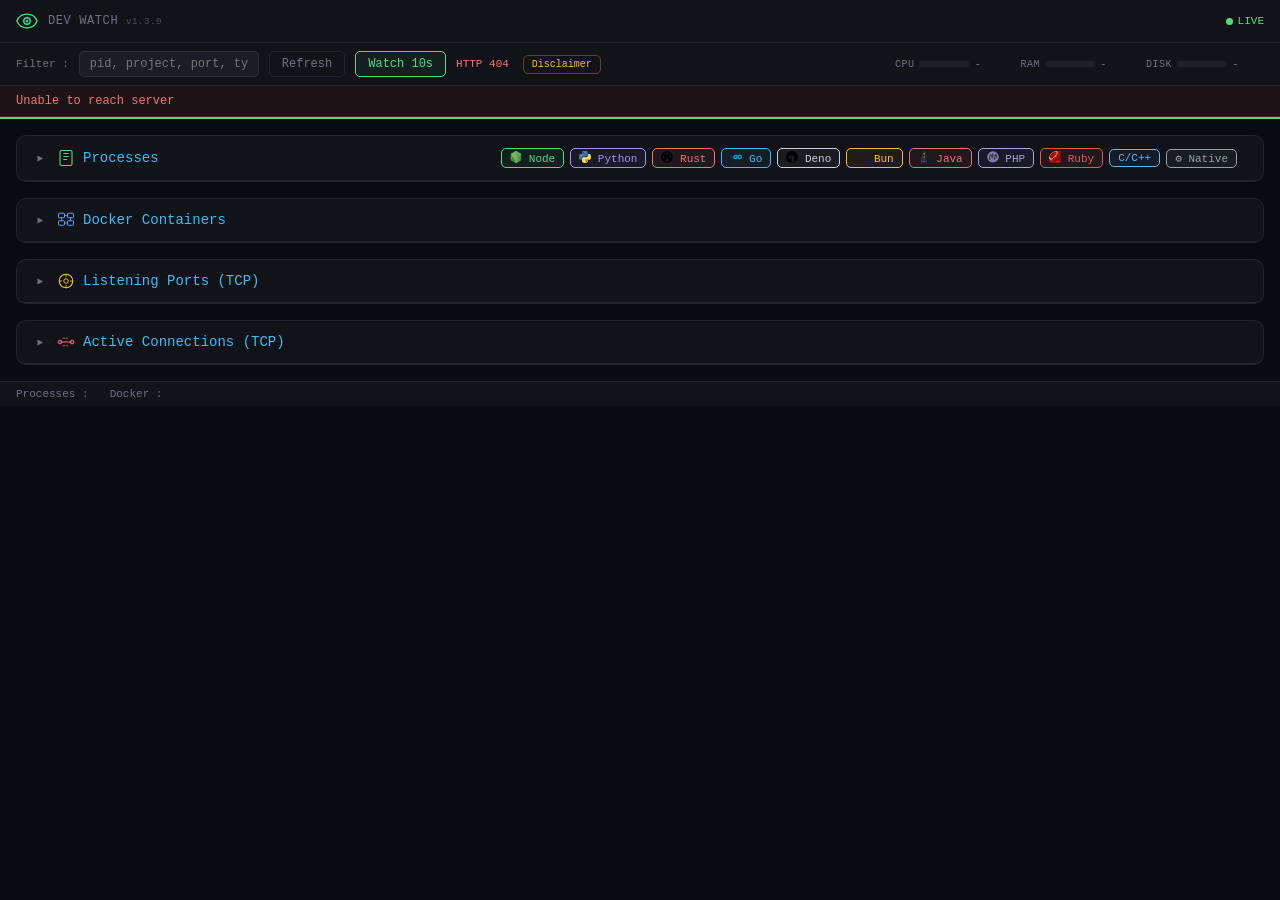
==== commit 4e47fe50: "feat: per-process CPU% and RAM in the Processes table (v1.3.0) Add two sortable, colour-coded column" ====
--- a/static/index.html
+++ b/static/index.html
@@ -196,6 +196,7 @@
   td { padding: 10px 16px; font-size: 14px; white-space: nowrap; }
 
   .pid     { color: var(--amber); font-weight: 500; font-size: 15px; }
+  .metric  { font-size: 13px; font-weight: 500; white-space: nowrap; text-align: right; }
   .project { color: var(--cyan); font-weight: 500; }
   .cmd     { color: var(--text-dim); font-size: 13px; max-width: 350px; overflow: hidden; text-overflow: ellipsis; }
   .dir     { color: var(--text-dim); font-size: 13px; max-width: 250px; overflow: hidden; text-overflow: ellipsis; }
@@ -496,7 +497,7 @@
     <path d="M9.9 9.9l-.6-.6M14.7 14.7l-.6-.6" stroke="#38bdf8" stroke-width="0.5" stroke-linecap="round"/>
     <path d="M14.1 9.9l.6-.6M9.3 14.7l.6-.6" stroke="#38bdf8" stroke-width="0.5" stroke-linecap="round"/>
   </svg>
-  <div class="titlebar-title">DEV WATCH <span style="font-size:9px;color:var(--muted);font-weight:400;">v1.2.1</span></div>
+  <div class="titlebar-title">DEV WATCH <span style="font-size:9px;color:var(--muted);font-weight:400;">v1.3.0</span></div>
   <div class="live-badge"><div class="pulse-dot"></div> LIVE</div>
 </div>
 
@@ -547,6 +548,8 @@
       <thead><tr>
         <th class="sortable asc" onclick="sortProcs('type',event)">TYPE</th>
         <th class="sortable" onclick="sortProcs('pid',event)">PID</th>
+        <th class="sortable" onclick="sortProcs('cpu',event)">CPU</th>
+        <th class="sortable" onclick="sortProcs('mem_mb',event)">MEM</th>
         <th class="sortable" onclick="sortProcs('project',event)">PROJECT</th>
         <th>COMMAND</th>
         <th>ENV</th>
@@ -554,7 +557,7 @@
         <th>DIRECTORY</th>
         <th></th>
       </tr></thead>
-      <tbody id="proc-body"><tr><td colspan="8" class="empty">Loading...</td></tr></tbody>
+      <tbody id="proc-body"><tr><td colspan="10" class="empty">Loading...</td></tr></tbody>
     </table>
   </div>
 </div>
@@ -1043,7 +1046,7 @@
   document.getElementById('proc-count').textContent = rows.length + ' found';
   const tbody = document.getElementById('proc-body');
   if (!rows.length) {
-    tbody.innerHTML = '<tr><td colspan="8" class="empty">No processes detected</td></tr>';
+    tbody.innerHTML = '<tr><td colspan="10" class="empty">No processes detected</td></tr>';
     return;
   }
 
@@ -1060,6 +1063,8 @@
     <tr>
       <td>${typeTag(r.type)}</td>
       <td class="pid">${r.pid}</td>
+      <td class="metric" style="color:${meterColor(r.cpu)}">${r.cpu}%</td>
+      <td class="metric" title="${r.mem_pct}% of RAM" style="color:${meterColor(r.mem_pct)}">${r.mem_mb} MB</td>
       <td class="project">${esc(r.project)}</td>
       <td class="cmd" title="${esc(r.cmd)}">${esc(r.cmd)}</td>
       <td>${r.venv ? `<span class="venv-tag">${esc(r.venv)}</span>` : '<span class="venv-tag system">system</span>'}</td>
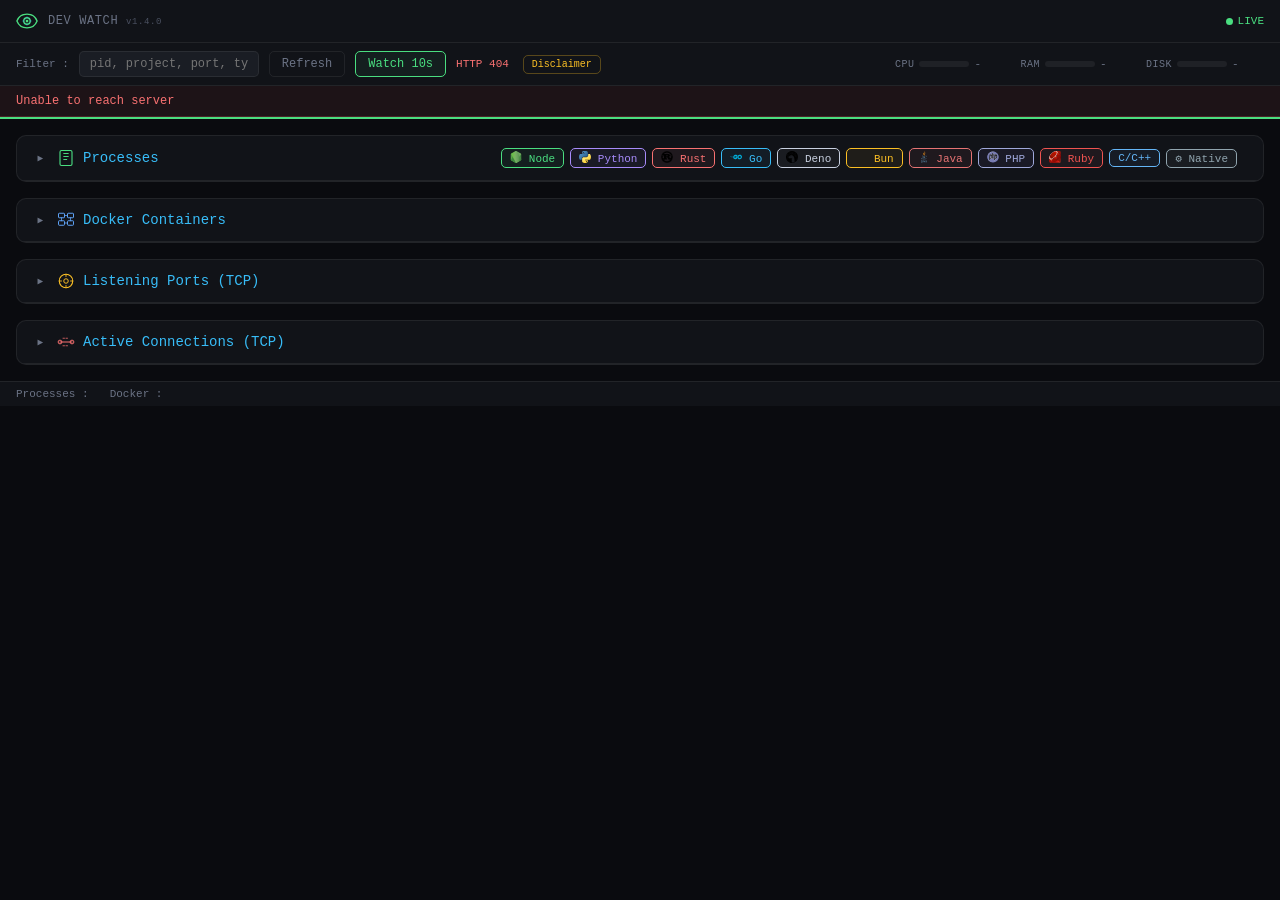
==== commit 3db1c3f9: "feat: quick actions — open/copy URL, copy path, open folder (v1.4.0) Make dev-watch actionable from " ====
--- a/static/index.html
+++ b/static/index.html
@@ -252,6 +252,37 @@
     margin: 1px;
   }
   .no-port { color: var(--muted); font-size: 11px; }
+
+  /* Quick actions */
+  .port-open { cursor: pointer; transition: all .12s; }
+  .port-open:hover { background: rgba(74,222,128,.22); border-color: var(--green); text-decoration: underline; }
+  .port-copy {
+    background: transparent;
+    border: none;
+    color: var(--text-dim);
+    cursor: pointer;
+    font-family: var(--mono);
+    font-size: 11px;
+    padding: 0 2px;
+    margin: 0 4px 0 1px;
+    transition: color .12s;
+  }
+  .port-copy:hover { color: var(--green); }
+  .opendir-btn {
+    background: transparent;
+    border: 1px solid rgba(96,165,250,.25);
+    border-radius: 5px;
+    color: rgba(96,165,250,.6);
+    font-family: var(--mono);
+    font-size: 12px;
+    padding: 4px 10px;
+    cursor: pointer;
+    transition: all .15s;
+    margin-right: 4px;
+  }
+  .opendir-btn:hover { border-color: var(--blue); color: var(--blue); background: rgba(96,165,250,.08); }
+  .dir.copyable { cursor: pointer; }
+  .dir.copyable:hover { color: var(--cyan); }
   .version-tag {
     display: inline-block;
     border-radius: 3px;
@@ -497,7 +528,7 @@
     <path d="M9.9 9.9l-.6-.6M14.7 14.7l-.6-.6" stroke="#38bdf8" stroke-width="0.5" stroke-linecap="round"/>
     <path d="M14.1 9.9l.6-.6M9.3 14.7l.6-.6" stroke="#38bdf8" stroke-width="0.5" stroke-linecap="round"/>
   </svg>
-  <div class="titlebar-title">DEV WATCH <span style="font-size:9px;color:var(--muted);font-weight:400;">v1.3.0</span></div>
+  <div class="titlebar-title">DEV WATCH <span style="font-size:9px;color:var(--muted);font-weight:400;">v1.4.0</span></div>
   <div class="live-badge"><div class="pulse-dot"></div> LIVE</div>
 </div>
 
@@ -976,6 +1007,39 @@
   return ctrl.signal;
 }
 
+// Copy to clipboard (Clipboard API on localhost is a secure context; textarea fallback otherwise).
+function copyText(text) {
+  if (navigator.clipboard && navigator.clipboard.writeText) {
+    return navigator.clipboard.writeText(text);
+  }
+  const ta = document.createElement('textarea');
+  ta.value = text;
+  ta.style.position = 'fixed';
+  ta.style.opacity = '0';
+  document.body.appendChild(ta);
+  ta.select();
+  try { document.execCommand('copy'); } catch (e) {}
+  ta.remove();
+  return Promise.resolve();
+}
+
+// Small one-line toast for quick-action feedback.
+function flashToast(title, detail, type) {
+  showToast(title, '', detail ? [esc(detail)] : [], type || '');
+}
+
+// Monochrome copy glyph (inherits the button's color).
+const COPY_ICON = '<svg width="11" height="11" viewBox="0 0 24 24" fill="none" style="vertical-align:-1px;"><rect x="9" y="9" width="11" height="11" rx="2" stroke="currentColor" stroke-width="2"/><path d="M5 15V5a2 2 0 0 1 2-2h8" stroke="currentColor" stroke-width="2" stroke-linecap="round"/></svg>';
+
+// Port tags: click to open http://localhost:<port>, plus a copy-URL button. Shared by both tables.
+function portTags(ports) {
+  if (!ports || !ports.length) return '<span class="no-port">&mdash;</span>';
+  return ports.map(p =>
+    `<span class="port-tag port-open" data-port="${p}" title="Open http://localhost:${p}">:${p}</span>` +
+    `<button class="port-copy" data-port="${p}" title="Copy http://localhost:${p}">${COPY_ICON}</button>`
+  ).join('');
+}
+
 async function fetchData() {
   try {
     setStatus('fetch...', 'idle');
@@ -1068,9 +1132,12 @@
       <td class="project">${esc(r.project)}</td>
       <td class="cmd" title="${esc(r.cmd)}">${esc(r.cmd)}</td>
       <td>${r.venv ? `<span class="venv-tag">${esc(r.venv)}</span>` : '<span class="venv-tag system">system</span>'}</td>
-      <td>${r.ports.length ? r.ports.map(p => `<span class="port-tag">:${p}</span>`).join('') : '<span class="no-port">&mdash;</span>'}</td>
-      <td class="dir" title="${esc(r.dir)}">${esc(r.dir)}</td>
-      <td><button class="kill-btn" data-pid="${r.pid}" data-project="${esc(r.project)}">kill</button></td>
+      <td>${portTags(r.ports)}</td>
+      <td class="dir copyable" data-path="${esc(r.dir_full)}" title="${esc(r.dir)} — click to copy">${esc(r.dir)}</td>
+      <td>
+        <button class="opendir-btn" data-path="${esc(r.dir_full)}" title="Open folder (${esc(r.dir)})">dir</button>
+        <button class="kill-btn" data-pid="${r.pid}" data-project="${esc(r.project)}">kill</button>
+      </td>
     </tr>
   `).join('');
 }
@@ -1244,7 +1311,7 @@
   }
   tbody.innerHTML = filtered.map(r => `
     <tr>
-      <td><span class="port-tag">:${r.port}</span></td>
+      <td>${portTags([r.port])}</td>
       <td class="project">${esc(r.process)}</td>
       <td class="pid">${r.pid || ''}</td>
       <td><span class="bind-tag ${r.bind}">${r.bind === 'all' ? '0.0.0.0' : '127.0.0.1'}</span></td>
@@ -1339,10 +1406,45 @@
   }
 }
 
+// ── Quick actions ──
+function openUrl(port) { window.open('http://localhost:' + port, '_blank', 'noopener'); }
+function copyUrl(port) { const u = 'http://localhost:' + port; copyText(u).then(() => flashToast('Copied', u, '')); }
+function copyPath(path) { copyText(path).then(() => flashToast('Copied', path, '')); }
+
+async function openDir(path) {
+  try {
+    const res = await fetch(apiBase() + '/api/open', {
+      method: 'POST',
+      headers: { 'Content-Type': 'application/json' },
+      body: JSON.stringify({ path })
+    });
+    const json = await res.json().catch(() => ({}));
+    if (res.ok) flashToast('Folder opened', path, '');
+    else flashToast('Open failed', json.error || ('HTTP ' + res.status), 'warn');
+  } catch (e) {
+    flashToast('Open failed', e.message, 'danger');
+  }
+}
+
 // ── Event delegation (no inline handlers built from process/container data) ──
 document.getElementById('proc-body').addEventListener('click', e => {
-  const btn = e.target.closest('.kill-btn');
-  if (btn) askKill(Number(btn.dataset.pid), btn.dataset.project);
+  const kill = e.target.closest('.kill-btn');
+  if (kill) { askKill(Number(kill.dataset.pid), kill.dataset.project); return; }
+  const opendir = e.target.closest('.opendir-btn');
+  if (opendir) { openDir(opendir.dataset.path); return; }
+  const portOpen = e.target.closest('.port-open');
+  if (portOpen) { openUrl(portOpen.dataset.port); return; }
+  const portCopy = e.target.closest('.port-copy');
+  if (portCopy) { copyUrl(portCopy.dataset.port); return; }
+  const dir = e.target.closest('.dir.copyable');
+  if (dir) { copyPath(dir.dataset.path); return; }
+});
+
+document.getElementById('port-body').addEventListener('click', e => {
+  const portOpen = e.target.closest('.port-open');
+  if (portOpen) { openUrl(portOpen.dataset.port); return; }
+  const portCopy = e.target.closest('.port-copy');
+  if (portCopy) { copyUrl(portCopy.dataset.port); return; }
 });
 
 document.getElementById('docker-body').addEventListener('click', e => {
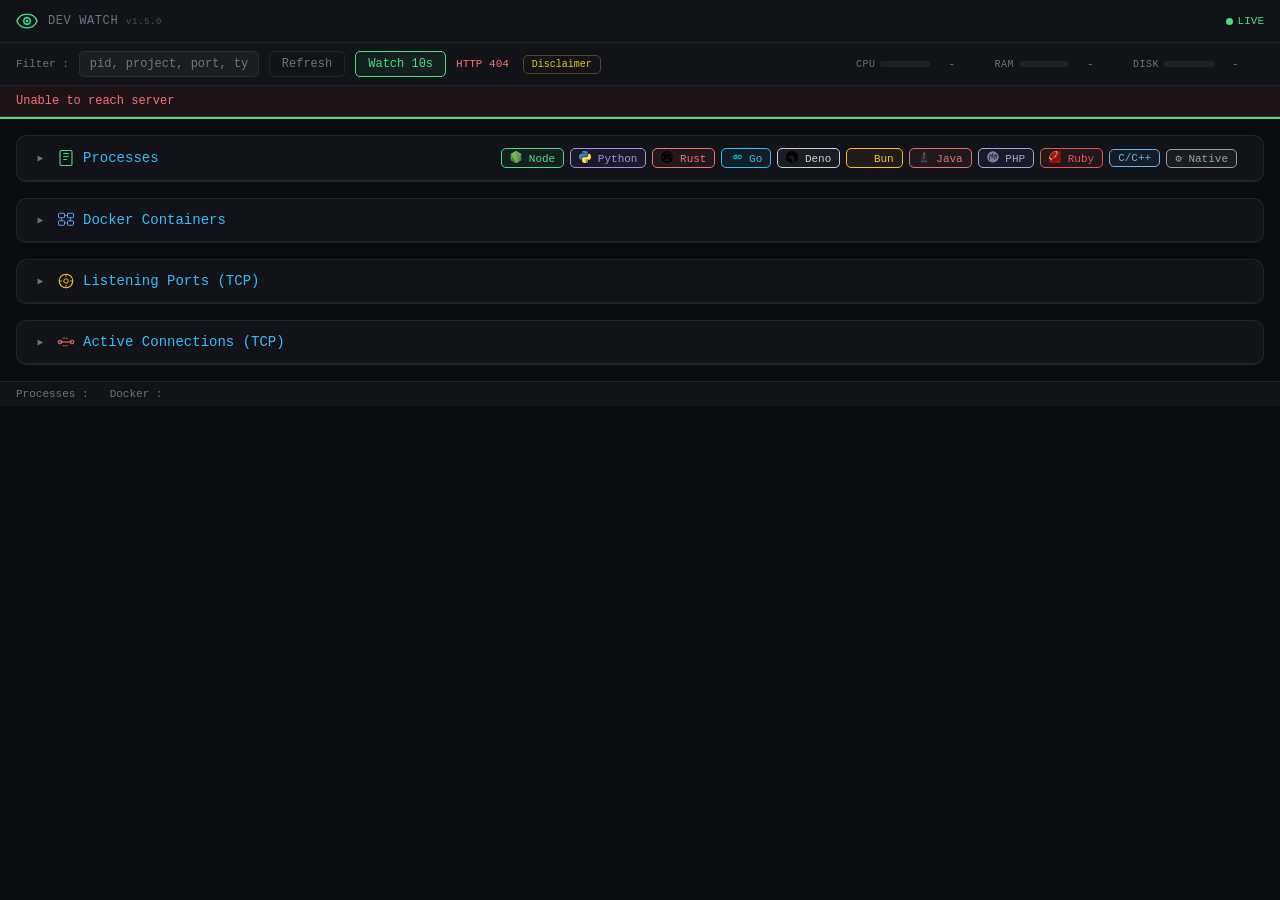
==== commit 461d5485: "feat: trend sparklines for CPU/RAM, per-process and system (v1.5.0) Add a small inline SVG trend lin" ====
--- a/static/index.html
+++ b/static/index.html
@@ -197,6 +197,9 @@
 
   .pid     { color: var(--amber); font-weight: 500; font-size: 15px; }
   .metric  { font-size: 13px; font-weight: 500; white-space: nowrap; text-align: right; }
+  .spark   { vertical-align: middle; margin-right: 5px; }
+  .meter-spark { display: inline-flex; align-items: center; margin: 0 4px; }
+  .meter-spark svg { vertical-align: middle; }
   .project { color: var(--cyan); font-weight: 500; }
   .cmd     { color: var(--text-dim); font-size: 13px; max-width: 350px; overflow: hidden; text-overflow: ellipsis; }
   .dir     { color: var(--text-dim); font-size: 13px; max-width: 250px; overflow: hidden; text-overflow: ellipsis; }
@@ -528,7 +531,7 @@
     <path d="M9.9 9.9l-.6-.6M14.7 14.7l-.6-.6" stroke="#38bdf8" stroke-width="0.5" stroke-linecap="round"/>
     <path d="M14.1 9.9l.6-.6M9.3 14.7l.6-.6" stroke="#38bdf8" stroke-width="0.5" stroke-linecap="round"/>
   </svg>
-  <div class="titlebar-title">DEV WATCH <span style="font-size:9px;color:var(--muted);font-weight:400;">v1.4.0</span></div>
+  <div class="titlebar-title">DEV WATCH <span style="font-size:9px;color:var(--muted);font-weight:400;">v1.5.0</span></div>
   <div class="live-badge"><div class="pulse-dot"></div> LIVE</div>
 </div>
 
@@ -540,10 +543,10 @@
   <span class="ep-status idle" id="ep-status">waiting</span>
   <button class="btn" onclick="document.getElementById('disclaimer-modal').classList.add('show')" style="margin-left:4px;font-size:10px;padding:3px 8px;color:var(--amber);border-color:rgba(251,191,36,.3);">Disclaimer</button>
   <div class="sys-meters" id="sys-meters">
-    <div class="sys-meter"><span class="meter-label">CPU</span><div class="meter-bar"><div class="meter-fill" id="cpu-fill"></div></div><span class="meter-val" id="cpu-val">-</span></div>
-    <div class="sys-meter"><span class="meter-label">RAM</span><div class="meter-bar"><div class="meter-fill" id="ram-fill"></div></div><span class="meter-val" id="ram-val">-</span></div>
-    <div class="sys-meter"><span class="meter-label">DISK</span><div class="meter-bar"><div class="meter-fill" id="disk-fill"></div></div><span class="meter-val" id="disk-val">-</span></div>
-    <div class="sys-meter" id="gpu-meter" style="display:none;"><span class="meter-label">GPU</span><div class="meter-bar"><div class="meter-fill" id="gpu-fill"></div></div><span class="meter-val" id="gpu-val">-</span></div>
+    <div class="sys-meter"><span class="meter-label">CPU</span><div class="meter-bar"><div class="meter-fill" id="cpu-fill"></div></div><span class="meter-spark" id="cpu-spark"></span><span class="meter-val" id="cpu-val">-</span></div>
+    <div class="sys-meter"><span class="meter-label">RAM</span><div class="meter-bar"><div class="meter-fill" id="ram-fill"></div></div><span class="meter-spark" id="ram-spark"></span><span class="meter-val" id="ram-val">-</span></div>
+    <div class="sys-meter"><span class="meter-label">DISK</span><div class="meter-bar"><div class="meter-fill" id="disk-fill"></div></div><span class="meter-spark" id="disk-spark"></span><span class="meter-val" id="disk-val">-</span></div>
+    <div class="sys-meter" id="gpu-meter" style="display:none;"><span class="meter-label">GPU</span><div class="meter-bar"><div class="meter-fill" id="gpu-fill"></div></div><span class="meter-spark" id="gpu-spark"></span><span class="meter-val" id="gpu-val">-</span></div>
   </div>
 </div>
 
@@ -1052,6 +1055,7 @@
     ]);
     if (!psRes.ok) throw new Error('HTTP ' + psRes.status);
     procData = await psRes.json();
+    updateProcHistory(procData);   // one sample per scan (not per filter keystroke)
     dockerData = dockerRes && dockerRes.ok ? await dockerRes.json() : [];
     portsData = portsRes && portsRes.ok ? await portsRes.json() : [];
     connData = connRes && connRes.ok ? await connRes.json() : [];
@@ -1127,8 +1131,8 @@
     <tr>
       <td>${typeTag(r.type)}</td>
       <td class="pid">${r.pid}</td>
-      <td class="metric" style="color:${meterColor(r.cpu)}">${r.cpu}%</td>
-      <td class="metric" title="${r.mem_pct}% of RAM" style="color:${meterColor(r.mem_pct)}">${r.mem_mb} MB</td>
+      <td class="metric">${sparkline((procHistory[r.pid]||{}).cpu, 100, r.cpu)}<span style="color:${meterColor(r.cpu)}">${r.cpu}%</span></td>
+      <td class="metric" title="${r.mem_pct}% of RAM">${sparkline((procHistory[r.pid]||{}).mem, 100, r.mem_pct)}<span style="color:${meterColor(r.mem_pct)}">${r.mem_mb} MB</span></td>
       <td class="project">${esc(r.project)}</td>
       <td class="cmd" title="${esc(r.cmd)}">${esc(r.cmd)}</td>
       <td>${r.venv ? `<span class="venv-tag">${esc(r.venv)}</span>` : '<span class="venv-tag system">system</span>'}</td>
@@ -1150,6 +1154,39 @@
 }
 
 // ── System meters ──
+// ── Trend history (client-side ring buffer; server stays stateless) ──
+const HISTORY_LEN = 40;
+let procHistory = {};                              // pid -> { cpu: [...], mem: [...] }
+let sysHistory = { cpu: [], ram: [], disk: [], gpu: [] };
+
+function pushCapped(arr, val) {
+  arr.push(val);
+  if (arr.length > HISTORY_LEN) arr.shift();
+}
+
+function updateProcHistory(rows) {
+  const alive = new Set(rows.map(r => r.pid));
+  Object.keys(procHistory).forEach(pid => { if (!alive.has(Number(pid))) delete procHistory[pid]; });
+  rows.forEach(r => {
+    const h = procHistory[r.pid] || (procHistory[r.pid] = { cpu: [], mem: [] });
+    pushCapped(h.cpu, r.cpu);
+    pushCapped(h.mem, r.mem_pct);
+  });
+}
+
+// Tiny SVG trend line. refMax keeps a near-idle series flat at the bottom (no noise
+// amplification); a value above refMax (e.g. multi-core CPU > 100%) extends the curve.
+function sparkline(values, refMax, current) {
+  if (!values || values.length < 2) return '';
+  const W = 54, H = 14, n = values.length;
+  const scale = Math.max(refMax, ...values) || 1;
+  const stepX = W / (n - 1);
+  const pts = values.map((v, i) =>
+    `${(i * stepX).toFixed(1)},${(H - (v / scale) * H).toFixed(1)}`).join(' ');
+  return `<svg class="spark" width="${W}" height="${H}" viewBox="0 0 ${W} ${H}" preserveAspectRatio="none">` +
+    `<polyline points="${pts}" fill="none" stroke="${meterColor(current)}" stroke-width="1.2"/></svg>`;
+}
+
 function meterColor(pct) {
   if (pct > 85) return 'var(--red)';
   if (pct > 60) return 'var(--amber)';
@@ -1163,15 +1200,28 @@
   if (val) { val.textContent = label; val.style.color = meterColor(pct); }
 }
 
+function updateSpark(id, history, pct) {
+  const el = document.getElementById(id + '-spark');
+  if (el) el.innerHTML = sparkline(history, 100, pct);
+}
+
 function renderSystem(sys) {
   updateMeter('cpu', sys.cpu, sys.cpu + '%');
   updateMeter('ram', sys.ram.pct, sys.ram.pct + '%');
   updateMeter('disk', sys.disk.pct, sys.disk.pct + '%');
+  pushCapped(sysHistory.cpu, sys.cpu);
+  pushCapped(sysHistory.ram, sys.ram.pct);
+  pushCapped(sysHistory.disk, sys.disk.pct);
+  updateSpark('cpu', sysHistory.cpu, sys.cpu);
+  updateSpark('ram', sysHistory.ram, sys.ram.pct);
+  updateSpark('disk', sysHistory.disk, sys.disk.pct);
   if (sys.gpu) {
     const gpuMeter = document.getElementById('gpu-meter');
     if (gpuMeter) gpuMeter.style.display = '';
     const vramPct = sys.gpu.vram_total > 0 ? Math.round(sys.gpu.vram_used / sys.gpu.vram_total * 100) : 0;
     updateMeter('gpu', vramPct, vramPct + '%');
+    pushCapped(sysHistory.gpu, vramPct);
+    updateSpark('gpu', sysHistory.gpu, vramPct);
   }
 }
 
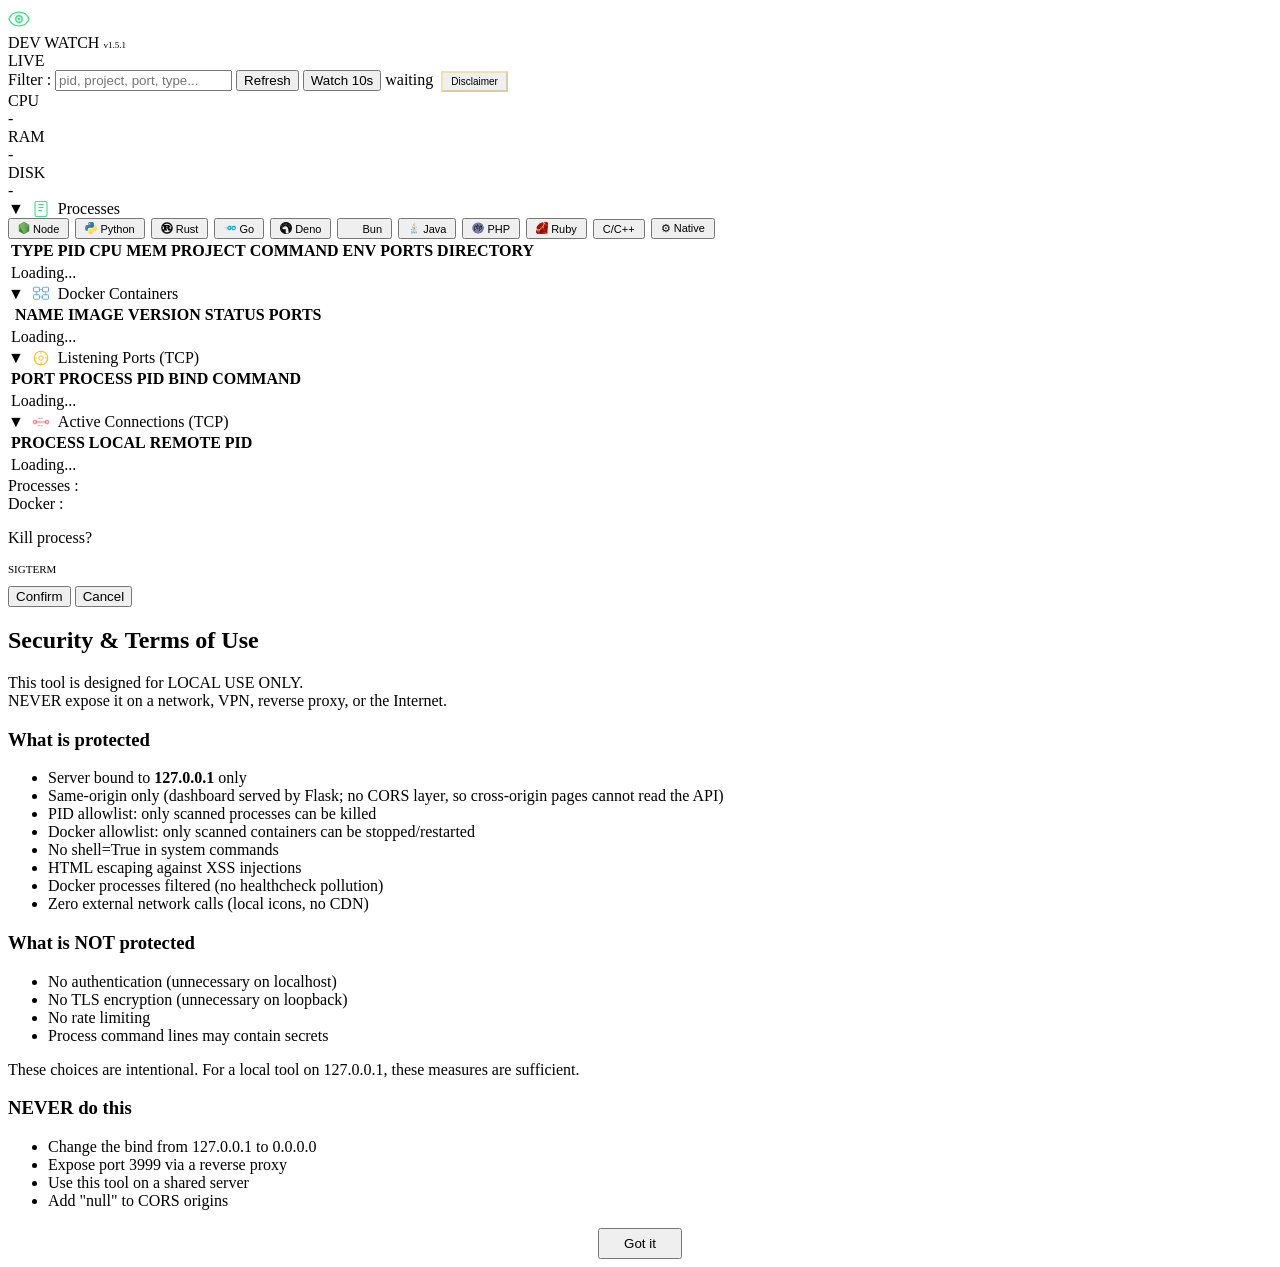
==== commit 5fe7ee9d: "refactor: split index.html into index.html + styles.css + app.js (v1.5.1) The single-file dashboard " ====
--- a/static/index.html
+++ b/static/index.html
@@ -4,520 +4,7 @@
 <meta charset="UTF-8">
 <meta name="viewport" content="width=device-width, initial-scale=1.0">
 <title>DEV WATCH</title>
-<style>
-  /* system monospace fonts — zero external requests */
-
-  *, *::before, *::after { box-sizing: border-box; margin: 0; padding: 0; }
-
-  :root {
-    --bg:       #0a0b0f;
-    --surface:  #111318;
-    --surface2: #1a1d24;
-    --border:   rgba(255,255,255,0.07);
-    --green:    #4ade80;
-    --cyan:     #38bdf8;
-    --amber:    #fbbf24;
-    --red:      #f87171;
-    --purple:   #a78bfa;
-    --blue:     #60a5fa;
-    --muted:    #4a5060;
-    --text:     #c8d0e0;
-    --text-dim: #6b7385;
-    --mono:     'JetBrains Mono', 'Fira Code', 'Cascadia Code', 'SF Mono', 'Fira Mono', 'Consolas', 'Liberation Mono', monospace;
-  }
-
-  body {
-    background: var(--bg);
-    color: var(--text);
-    font-family: var(--mono);
-    font-size: 15px;
-    min-height: 100vh;
-  }
-
-  /* ── Titlebar ── */
-  .titlebar {
-    background: var(--surface);
-    border-bottom: 1px solid var(--border);
-    padding: 10px 16px;
-    display: flex;
-    align-items: center;
-    gap: 10px;
-    position: sticky;
-    top: 0;
-    z-index: 10;
-  }
-  .titlebar-title { flex: 1; font-size: 12px; color: var(--text-dim); letter-spacing: .05em; }
-  .live-badge { display: flex; align-items: center; gap: 5px; font-size: 11px; color: var(--green); }
-  .pulse-dot { width: 7px; height: 7px; border-radius: 50%; background: var(--green); animation: pulse 1.5s ease-in-out infinite; }
-  @keyframes pulse { 0%,100%{opacity:1;transform:scale(1)} 50%{opacity:.4;transform:scale(.7)} }
-
-  /* ── Toolbar ── */
-  .toolbar {
-    background: var(--surface);
-    border-bottom: 1px solid var(--border);
-    padding: 8px 16px;
-    display: flex;
-    align-items: center;
-    gap: 10px;
-    flex-wrap: wrap;
-  }
-  .toolbar input {
-    background: var(--surface2);
-    border: 1px solid var(--border);
-    border-radius: 5px;
-    color: var(--text);
-    font-family: var(--mono);
-    font-size: 12px;
-    padding: 5px 10px;
-    outline: none;
-    transition: border-color .2s;
-  }
-  .toolbar input:focus { border-color: var(--green); }
-  .toolbar input.filter { width: 180px; }
-  .label { font-size: 11px; color: var(--text-dim); white-space: nowrap; }
-
-  .btn {
-    background: transparent;
-    border: 1px solid var(--border);
-    border-radius: 5px;
-    color: var(--text-dim);
-    font-family: var(--mono);
-    font-size: 12px;
-    padding: 5px 12px;
-    cursor: pointer;
-    transition: all .15s;
-    white-space: nowrap;
-  }
-  .btn:hover { border-color: var(--green); color: var(--green); }
-  .btn.active { border-color: var(--green); color: var(--green); background: rgba(74,222,128,.06); }
-
-  /* type filter buttons */
-  .btn.filter-type.node.active   { border-color: var(--green); color: var(--green); background: rgba(74,222,128,.06); }
-  .btn.filter-type.python.active { border-color: var(--purple); color: var(--purple); background: rgba(167,139,250,.06); }
-  .btn.filter-type.rust.active { border-color: var(--red); color: var(--red); background: rgba(248,113,113,.06); }
-  .btn.filter-type.go.active { border-color: var(--cyan); color: var(--cyan); background: rgba(56,189,248,.06); }
-  .btn.filter-type.deno.active { border-color: var(--text); color: var(--text); background: rgba(255,255,255,.04); }
-  .btn.filter-type.bun.active { border-color: var(--amber); color: var(--amber); background: rgba(251,191,36,.06); }
-  .btn.filter-type.java.active { border-color: #e57373; color: #e57373; background: rgba(248,113,113,.06); }
-  .btn.filter-type.php.active { border-color: #9fa8da; color: #9fa8da; background: rgba(167,139,250,.06); }
-  .btn.filter-type.ruby.active { border-color: #ef5350; color: #ef5350; background: rgba(248,113,113,.06); }
-  .btn.filter-type.c.active { border-color: #64b5f6; color: #64b5f6; background: rgba(96,165,250,.06); }
-  .btn.filter-type.native.active { border-color: #90a4ae; color: #90a4ae; background: rgba(144,164,174,.06); }
-
-  .ep-status { font-size: 11px; white-space: nowrap; }
-  .ep-status.ok  { color: var(--green); }
-  .ep-status.err { color: var(--red); }
-  .ep-status.idle{ color: var(--text-dim); }
-
-  /* ── System meters ── */
-  .sys-meters {
-    display: flex;
-    align-items: center;
-    gap: 14px;
-    margin-left: auto;
-  }
-  .sys-meter {
-    display: flex;
-    align-items: center;
-    gap: 5px;
-    font-size: 11px;
-    color: var(--text-dim);
-  }
-  .sys-meter .meter-label { font-size: 10px; text-transform: uppercase; letter-spacing: .05em; }
-  .sys-meter .meter-bar {
-    width: 50px;
-    height: 6px;
-    background: rgba(255,255,255,.06);
-    border-radius: 3px;
-    overflow: hidden;
-  }
-  .sys-meter .meter-fill {
-    height: 100%;
-    border-radius: 3px;
-    transition: width .5s, background .5s;
-  }
-  .sys-meter .meter-val { font-size: 11px; min-width: 32px; }
-
-  /* ── Status line ── */
-  .status-line { height: 2px; background: var(--green); animation: blink 2s ease-in-out infinite; }
-  .status-line.off { background: var(--red); animation: none; }
-  @keyframes blink { 0%,100%{opacity:1} 50%{opacity:.25} }
-
-  /* ── Sections ── */
-  .section-header {
-    padding: 12px 20px;
-    font-size: 14px;
-    cursor: pointer;
-    user-select: none;
-    color: var(--text-dim);
-    letter-spacing: .08em;
-    text-transform: uppercase;
-    border-bottom: 1px solid var(--border);
-    display: flex;
-    justify-content: space-between;
-    align-items: center;
-  }
-  .section-header span { color: var(--cyan); font-size: 14px; text-transform: none; letter-spacing: 0; font-weight: 500; }
-  .section-header:hover { background: rgba(255,255,255,.02); }
-  .section-header .section-chevron {
-    font-size: 10px;
-    color: var(--text-dim);
-    display: inline-block;
-    transition: transform .2s;
-    margin-right: 6px;
-  }
-  .section-card.collapsed .section-chevron { transform: rotate(-90deg); }
-  .section-card.collapsed .table-wrap { display: none; }
-
-  /* ── Tables ── */
-  .table-wrap { overflow-x: auto; }
-  table { width: 100%; border-collapse: collapse; }
-  thead th {
-    padding: 9px 16px;
-    font-size: 13px;
-    color: var(--text-dim);
-    text-align: left;
-    font-weight: 500;
-    letter-spacing: .06em;
-    text-transform: uppercase;
-    white-space: nowrap;
-    border-bottom: 1px solid var(--border);
-  }
-  thead th.sortable { cursor: pointer; user-select: none; transition: color .15s; }
-  thead th.sortable:hover { color: var(--green); }
-  thead th.sortable::after { content: ''; margin-left: 4px; font-size: 9px; }
-  thead th.sortable.asc::after { content: ' ▲'; }
-  thead th.sortable.desc::after { content: ' ▼'; }
-  tbody tr {
-    border-bottom: 1px solid rgba(255,255,255,.03);
-    transition: background .1s;
-  }
-  tbody tr:hover { background: var(--surface2); }
-  td { padding: 10px 16px; font-size: 14px; white-space: nowrap; }
-
-  .pid     { color: var(--amber); font-weight: 500; font-size: 15px; }
-  .metric  { font-size: 13px; font-weight: 500; white-space: nowrap; text-align: right; }
-  .spark   { vertical-align: middle; margin-right: 5px; }
-  .meter-spark { display: inline-flex; align-items: center; margin: 0 4px; }
-  .meter-spark svg { vertical-align: middle; }
-  .project { color: var(--cyan); font-weight: 500; }
-  .cmd     { color: var(--text-dim); font-size: 13px; max-width: 350px; overflow: hidden; text-overflow: ellipsis; }
-  .dir     { color: var(--text-dim); font-size: 13px; max-width: 250px; overflow: hidden; text-overflow: ellipsis; }
-
-
-  .type-tag {
-    display: inline-flex;
-    align-items: center;
-    gap: 5px;
-    border-radius: 4px;
-    padding: 2px 8px;
-    font-size: 10px;
-    font-weight: 500;
-    letter-spacing: .03em;
-  }
-  .type-tag img { width: 14px; height: 14px; }
-  .type-tag.node   { background: rgba(74,222,128,.1); border: 1px solid rgba(74,222,128,.3); color: var(--green); }
-  .type-tag.python { background: rgba(167,139,250,.1); border: 1px solid rgba(167,139,250,.3); color: var(--purple); }
-  .type-tag.rust { background: rgba(248,113,113,.1); border: 1px solid rgba(248,113,113,.3); color: var(--red); }
-  .type-tag.go { background: rgba(56,189,248,.1); border: 1px solid rgba(56,189,248,.3); color: var(--cyan); }
-  .type-tag.deno { background: rgba(255,255,255,.06); border: 1px solid rgba(255,255,255,.15); color: var(--text); }
-  .type-tag.bun { background: rgba(251,191,36,.1); border: 1px solid rgba(251,191,36,.3); color: var(--amber); }
-  .type-tag.java { background: rgba(248,113,113,.08); border: 1px solid rgba(248,113,113,.2); color: #e57373; }
-  .type-tag.php { background: rgba(167,139,250,.08); border: 1px solid rgba(167,139,250,.2); color: #9fa8da; }
-  .type-tag.ruby { background: rgba(248,113,113,.1); border: 1px solid rgba(248,113,113,.25); color: #ef5350; }
-  .type-tag.c { background: rgba(96,165,250,.08); border: 1px solid rgba(96,165,250,.2); color: #64b5f6; }
-  .type-tag.native { background: rgba(144,164,174,.08); border: 1px solid rgba(144,164,174,.2); color: #90a4ae; }
-
-  .venv-tag {
-    display: inline-block;
-    border-radius: 3px;
-    padding: 0 6px;
-    font-size: 10px;
-    font-weight: 500;
-    background: rgba(96,165,250,.1);
-    border: 1px solid rgba(96,165,250,.25);
-    color: var(--blue);
-  }
-  .venv-tag.system {
-    background: rgba(255,255,255,.03);
-    border-color: rgba(255,255,255,.1);
-    color: var(--text-dim);
-  }
-
-  .port-tag {
-    display: inline-block;
-    background: rgba(74,222,128,.1);
-    border: 1px solid rgba(74,222,128,.3);
-    color: var(--green);
-    border-radius: 4px;
-    padding: 1px 7px;
-    font-size: 11px;
-    margin: 1px;
-  }
-  .no-port { color: var(--muted); font-size: 11px; }
-
-  /* Quick actions */
-  .port-open { cursor: pointer; transition: all .12s; }
-  .port-open:hover { background: rgba(74,222,128,.22); border-color: var(--green); text-decoration: underline; }
-  .port-copy {
-    background: transparent;
-    border: none;
-    color: var(--text-dim);
-    cursor: pointer;
-    font-family: var(--mono);
-    font-size: 11px;
-    padding: 0 2px;
-    margin: 0 4px 0 1px;
-    transition: color .12s;
-  }
-  .port-copy:hover { color: var(--green); }
-  .opendir-btn {
-    background: transparent;
-    border: 1px solid rgba(96,165,250,.25);
-    border-radius: 5px;
-    color: rgba(96,165,250,.6);
-    font-family: var(--mono);
-    font-size: 12px;
-    padding: 4px 10px;
-    cursor: pointer;
-    transition: all .15s;
-    margin-right: 4px;
-  }
-  .opendir-btn:hover { border-color: var(--blue); color: var(--blue); background: rgba(96,165,250,.08); }
-  .dir.copyable { cursor: pointer; }
-  .dir.copyable:hover { color: var(--cyan); }
-  .version-tag {
-    display: inline-block;
-    border-radius: 3px;
-    padding: 0 5px;
-    font-size: 9px;
-    font-weight: 500;
-    margin-left: 4px;
-    vertical-align: 1px;
-  }
-  .version-tag.latest {
-    background: rgba(251,191,36,.12);
-    border: 1px solid rgba(251,191,36,.3);
-    color: var(--amber);
-  }
-  .version-tag.pinned {
-    background: rgba(74,222,128,.08);
-    border: 1px solid rgba(74,222,128,.2);
-    color: var(--green);
-  }
-
-  .bind-tag {
-    display: inline-block;
-    border-radius: 3px;
-    padding: 0 5px;
-    font-size: 9px;
-    font-weight: 500;
-  }
-  .bind-tag.all {
-    background: rgba(248,113,113,.1);
-    border: 1px solid rgba(248,113,113,.3);
-    color: var(--red);
-  }
-  .bind-tag.local {
-    background: rgba(74,222,128,.08);
-    border: 1px solid rgba(74,222,128,.2);
-    color: var(--green);
-  }
-
-  .port-tag.internal {
-    background: rgba(255,255,255,.03);
-    border-color: rgba(255,255,255,.1);
-    color: var(--text-dim);
-  }
-
-  .kill-btn, .stop-btn {
-    background: transparent;
-    border: 1px solid rgba(248,113,113,.2);
-    border-radius: 5px;
-    color: rgba(248,113,113,.5);
-    font-family: var(--mono);
-    font-size: 12px;
-    padding: 4px 10px;
-    cursor: pointer;
-    transition: all .15s;
-  }
-  .kill-btn:hover, .stop-btn:hover { border-color: var(--red); color: var(--red); background: rgba(248,113,113,.08); }
-
-  .restart-btn {
-    background: transparent;
-    border: 1px solid rgba(251,191,36,.2);
-    border-radius: 5px;
-    color: rgba(251,191,36,.5);
-    font-family: var(--mono);
-    font-size: 12px;
-    padding: 4px 10px;
-    cursor: pointer;
-    transition: all .15s;
-    margin-right: 4px;
-  }
-  .restart-btn:hover { border-color: var(--amber); color: var(--amber); background: rgba(251,191,36,.08); }
-
-  /* ── Status bar ── */
-  .status-bar {
-    background: var(--surface);
-    border-top: 1px solid var(--border);
-    padding: 6px 16px;
-    display: flex;
-    align-items: center;
-    gap: 16px;
-    font-size: 11px;
-    color: var(--text-dim);
-    flex-wrap: wrap;
-    position: sticky;
-    bottom: 0;
-  }
-  .status-item { display: flex; align-items: center; gap: 5px; }
-  .val  { color: var(--green); }
-  .warn { color: var(--amber); }
-  .info { color: var(--cyan); }
-  .spacer { flex: 1; }
-
-  /* ── Docker status ── */
-  .docker-status { font-size: 11px; font-weight: 500; }
-  .docker-status.up { color: var(--green); }
-  .docker-status.other { color: var(--amber); }
-
-  /* ── Accordion project row ── */
-  .project-row {
-    background: rgba(96,165,250,.04);
-    cursor: pointer;
-    user-select: none;
-    transition: background .15s;
-  }
-  .project-row:hover { background: rgba(96,165,250,.08); }
-
-  .health-dot { width: 8px; height: 8px; border-radius: 50%; flex-shrink: 0; }
-  .health-dot.green  { background: var(--green); box-shadow: 0 0 4px rgba(74,222,128,.4); }
-  .health-dot.red    { background: var(--red); box-shadow: 0 0 4px rgba(248,113,113,.4); }
-  .health-dot.orange { background: var(--amber); box-shadow: 0 0 4px rgba(251,191,36,.4); }
-
-  /* ── Modal ── */
-  .modal-backdrop {
-    display: none;
-    background: rgba(0,0,0,.7);
-    align-items: center;
-    justify-content: center;
-    position: fixed;
-    inset: 0;
-    z-index: 100;
-  }
-  .modal-backdrop.show { display: flex; }
-  .kill-dialog {
-    background: var(--surface);
-    border: 1px solid rgba(248,113,113,.4);
-    border-radius: 8px;
-    padding: 24px 28px;
-    min-width: 300px;
-    font-family: var(--mono);
-    text-align: center;
-  }
-  .kill-dialog p { margin-bottom: 14px; font-size: 13px; color: var(--text-dim); }
-  .kill-pid-big  { color: var(--amber); font-size: 20px; font-weight: 700; display: block; margin-bottom: 4px; }
-  .kill-proj-big { color: var(--cyan); font-size: 14px; display: block; margin-bottom: 16px; }
-  .kill-btns { display: flex; gap: 10px; justify-content: center; }
-  .kill-btns button { font-family: var(--mono); font-size: 12px; padding: 6px 20px; border-radius: 5px; cursor: pointer; border: 1px solid; }
-  .btn-confirm { background: rgba(248,113,113,.15); border-color: var(--red) !important; color: var(--red); }
-  .btn-cancel  { background: transparent; border-color: var(--border) !important; color: var(--text-dim); }
-
-  .empty { padding: 24px; text-align: center; color: var(--text-dim); font-size: 12px; }
-
-  .section-card {
-    background: var(--surface);
-    border: 1px solid var(--border);
-    border-radius: 10px;
-    margin: 16px;
-    overflow: hidden;
-  }
-
-  /* ── Toast notifications ── */
-  .toast-container {
-    position: fixed;
-    top: 60px;
-    right: 16px;
-    z-index: 200;
-    display: flex;
-    flex-direction: column;
-    gap: 8px;
-    pointer-events: none;
-  }
-  .toast {
-    background: var(--surface);
-    border: 1px solid var(--border);
-    border-radius: 8px;
-    padding: 12px 16px;
-    font-family: var(--mono);
-    font-size: 12px;
-    color: var(--text);
-    min-width: 280px;
-    max-width: 400px;
-    box-shadow: 0 4px 20px rgba(0,0,0,.5);
-    pointer-events: auto;
-    animation: toastIn .3s ease-out;
-    border-left: 3px solid var(--green);
-  }
-  .toast.warn { border-left-color: var(--amber); }
-  .toast.danger { border-left-color: var(--red); }
-  .toast .toast-title { font-weight: 700; font-size: 13px; margin-bottom: 6px; display: flex; align-items: center; gap: 6px; }
-  .toast .toast-body { color: var(--text-dim); line-height: 1.6; font-size: 11px; }
-  .toast .toast-body .toast-line { display: flex; align-items: center; gap: 5px; margin: 2px 0; }
-  .toast .toast-body .toast-label { color: var(--muted); font-size: 10px; min-width: 50px; }
-  .toast .toast-body .toast-value { color: var(--text); }
-  .toast.fade-out { animation: toastOut .3s ease-in forwards; }
-  @keyframes toastIn { from { opacity:0; transform:translateX(20px); } to { opacity:1; transform:translateX(0); } }
-  @keyframes toastOut { from { opacity:1; } to { opacity:0; transform:translateX(20px); } }
-
-  /* ── Disclaimer modal ── */
-  .disclaimer-content {
-    background: var(--surface);
-    border: 1px solid rgba(251,191,36,.3);
-    border-radius: 10px;
-    padding: 28px 32px;
-    max-width: 600px;
-    width: 90%;
-    font-family: var(--mono);
-    max-height: 80vh;
-    overflow-y: auto;
-    color: var(--text);
-  }
-  .disclaimer-content h2 { color: var(--amber); font-size: 16px; margin-bottom: 16px; }
-  .disclaimer-content h3 { color: var(--cyan); font-size: 13px; margin: 14px 0 6px; text-transform: uppercase; letter-spacing: .05em; }
-  .disclaimer-content p, .disclaimer-content li { font-size: 12px; line-height: 1.6; color: var(--text-dim); margin-bottom: 6px; }
-  .disclaimer-content ul { padding-left: 18px; }
-  .disclaimer-content .warn-box {
-    background: rgba(248,113,113,.08);
-    border: 1px solid rgba(248,113,113,.2);
-    border-radius: 6px;
-    padding: 10px 14px;
-    margin: 12px 0;
-    color: var(--red);
-    font-size: 12px;
-    font-weight: 500;
-  }
-  .disclaimer-content .ok-box {
-    background: rgba(74,222,128,.06);
-    border: 1px solid rgba(74,222,128,.2);
-    border-radius: 6px;
-    padding: 10px 14px;
-    margin: 12px 0;
-    color: var(--green);
-    font-size: 12px;
-  }
-
-  .error-banner {
-    background: rgba(248,113,113,.08);
-    border-bottom: 1px solid rgba(248,113,113,.2);
-    color: var(--red);
-    font-size: 12px;
-    padding: 8px 16px;
-    display: none;
-  }
-  .error-banner.show { display: block; }
-</style>
+<link rel="stylesheet" href="/styles.css">
 </head>
 <body>
 
@@ -531,7 +18,7 @@
     <path d="M9.9 9.9l-.6-.6M14.7 14.7l-.6-.6" stroke="#38bdf8" stroke-width="0.5" stroke-linecap="round"/>
     <path d="M14.1 9.9l.6-.6M9.3 14.7l.6-.6" stroke="#38bdf8" stroke-width="0.5" stroke-linecap="round"/>
   </svg>
-  <div class="titlebar-title">DEV WATCH <span style="font-size:9px;color:var(--muted);font-weight:400;">v1.5.0</span></div>
+  <div class="titlebar-title">DEV WATCH <span style="font-size:9px;color:var(--muted);font-weight:400;">v1.5.1</span></div>
   <div class="live-badge"><div class="pulse-dot"></div> LIVE</div>
 </div>
 
@@ -728,790 +215,6 @@
   </div>
 </div>
 
-<script>
-let procData = [];
-let dockerData = [];
-let portsData = [];
-let connData = [];
-let actionTarget = null;
-let watchInterval = null;
-const WATCH_SPEEDS = [3, 5, 10, 0]; // 0 = off
-let watchSpeedIdx = 2; // default 10s
-
-// ── Section accordions ──
-function toggleSection(id) {
-  document.getElementById(id).classList.toggle('collapsed');
-}
-
-// ── Type filters ──
-const activeTypes = { node: true, python: true, rust: true, go: true, deno: true, bun: true, java: true, php: true, ruby: true, c: true, native: true };
-
-function toggleTypeFilter(type) {
-  activeTypes[type] = !activeTypes[type];
-  document.querySelector(`.filter-type[data-type="${type}"]`).classList.toggle('active', activeTypes[type]);
-  renderAll();
-}
-
-// ── Icons ──
-const ICONS = {
-  node: '/icons/nodejs.svg',
-  python: '/icons/python.svg',
-  docker: '/icons/docker.svg',
-  postgres: '/icons/postgresql.svg',
-  redis: '/icons/redis.svg',
-  mongo: '/icons/mongodb.svg',
-  mysql: '/icons/mysql.svg',
-  nginx: '/icons/nginx.svg',
-  traefik: '/icons/traefik.svg',
-  grafana: '/icons/grafana.svg',
-  prometheus: '/icons/prometheus.svg',
-  rabbitmq: '/icons/rabbitmq.svg',
-  elasticsearch: '/icons/elasticsearch.svg',
-  mariadb: '/icons/mariadb.svg',
-  go: '/icons/go.svg',
-  rust: '/icons/rust.svg',
-  ruby: '/icons/ruby.svg',
-  php: '/icons/php.svg',
-  java: '/icons/java.svg',
-  apache: '/icons/apache.svg',
-  loki: '/icons/loki.svg',
-  deno: '/icons/deno.svg',
-  bun: '/icons/bun.svg',
-};
-
-function typeTag(type) {
-  const icon = ICONS[type] ? `<img src="${ICONS[type]}" alt="${type}">` : '';
-  return `<span class="type-tag ${type}">${icon}${type}</span>`;
-}
-
-function detectImageTech(image) {
-  const img = image.toLowerCase();
-  const patterns = [
-    [/node|next|nuxt|vite|react|vue|angular/, 'node'],
-    [/python|django|flask|fastapi|uvicorn|gunicorn/, 'python'],
-    [/postgres|postgis/, 'postgres'],
-    [/redis/, 'redis'],
-    [/mongo/, 'mongo'],
-    [/mysql/, 'mysql'],
-    [/mariadb/, 'mariadb'],
-    [/nginx/, 'nginx'],
-    [/traefik/, 'traefik'],
-    [/grafana/, 'grafana'],
-    [/rabbitmq/, 'rabbitmq'],
-    [/elasticsearch|elastic/, 'elasticsearch'],
-    [/golang|go:/, 'go'],
-    [/rust/, 'rust'],
-    [/ruby|rails/, 'ruby'],
-    [/php|laravel/, 'php'],
-    [/java|spring|tomcat/, 'java'],
-    [/apache|httpd/, 'apache'],
-    [/prometheus/, 'prometheus'],
-    [/loki/, 'loki'],
-    [/deno/, 'deno'],
-  ];
-  for (const [re, tech] of patterns) {
-    if (re.test(img)) return tech;
-  }
-  return null;
-}
-
-function imageVersion(image) {
-  const parts = image.split(':');
-  const tag = parts.length > 1 ? parts[parts.length - 1] : 'latest';
-  const isLatest = tag === 'latest';
-  return `<span class="version-tag ${isLatest ? 'latest' : 'pinned'}">${esc(tag)}</span>`;
-}
-
-function techIcon(name, image) {
-  const tech = detectImageTech(name) || detectImageTech(image);
-  const icon = (tech && ICONS[tech]) ? ICONS[tech] : ICONS.docker;
-  return `<img src="${icon}" alt="${tech || 'docker'}" style="width:14px;height:14px;vertical-align:-2px;margin-right:4px;">`;
-}
-
-// ── Sort state ──
-let procSort = { key: 'type', dir: 'asc' };
-
-function sortProcs(key, e) {
-  if (procSort.key === key) {
-    procSort.dir = procSort.dir === 'asc' ? 'desc' : 'asc';
-  } else {
-    procSort.key = key;
-    procSort.dir = key === 'project' ? 'asc' : 'desc';
-  }
-  document.querySelectorAll('#proc-table th.sortable').forEach(th => th.classList.remove('asc', 'desc'));
-  e.target.closest('th').classList.add(procSort.dir);
-  renderAll();
-}
-
-// ── Notifications ──
-let prevProcs = {};       // pid → {project, cmd, type, ports}
-let prevContainers = {};  // id → {name, image, health, project}
-
-function toastLine(label, value) {
-  return `<div class="toast-line"><span class="toast-label">${esc(label)}</span><span class="toast-value">${esc(value)}</span></div>`;
-}
-
-function showToast(title, icon, lines, type) {
-  const container = document.getElementById('toast-container');
-  const toast = document.createElement('div');
-  toast.className = 'toast ' + (type || '');
-  toast.innerHTML = `<div class="toast-title">${icon} ${esc(title)}</div><div class="toast-body">${lines.join('')}</div>`;
-  container.appendChild(toast);
-  setTimeout(() => {
-    toast.classList.add('fade-out');
-    setTimeout(() => toast.remove(), 300);
-  }, 6000);
-}
-
-// ── Sound notifications ──
-let audioCtx = null;
-function getAudioCtx() {
-  if (!audioCtx) audioCtx = new (window.AudioContext || window.webkitAudioContext)();
-  if (audioCtx.state === 'suspended') audioCtx.resume();
-  return audioCtx;
-}
-
-function playTone(freq, duration, volume) {
-  const ctx = getAudioCtx();
-  const osc = ctx.createOscillator();
-  const gain = ctx.createGain();
-  osc.connect(gain);
-  gain.connect(ctx.destination);
-  osc.frequency.value = freq;
-  osc.type = 'sine';
-  gain.gain.value = volume || 0.08;
-  gain.gain.exponentialRampToValueAtTime(0.001, ctx.currentTime + duration);
-  osc.start();
-  osc.stop(ctx.currentTime + duration);
-}
-
-function soundUp() { playTone(880, 0.15, 0.06); setTimeout(() => playTone(1100, 0.12, 0.05), 120); }
-function soundDown() { playTone(440, 0.2, 0.07); setTimeout(() => playTone(330, 0.25, 0.06), 150); }
-
-function notify(title, icon, lines, type) {
-  showToast(title, icon, lines, type);
-  if (type === 'danger') soundDown();
-  else soundUp();
-}
-
-function checkNotifications(newProcs, newDocker) {
-  const newPids = new Set(newProcs.map(r => r.pid));
-
-  // process died
-  if (Object.keys(prevProcs).length > 0) {
-    Object.keys(prevProcs).forEach(pid => {
-      if (!newPids.has(Number(pid))) {
-        const p = prevProcs[pid];
-        notify('Process terminated', '<svg width="14" height="14" viewBox="0 0 24 24" fill="none"><circle cx="12" cy="12" r="10" stroke="#f87171" stroke-width="2"/><path d="M8 8l8 8M16 8l-8 8" stroke="#f87171" stroke-width="2" stroke-linecap="round"/></svg>', [
-          toastLine('Project', p.project),
-          toastLine('PID', pid),
-          toastLine('Type', p.type),
-          toastLine('Cmd', p.cmd),
-        ], 'danger');
-      }
-    });
-  }
-
-  // new process appeared
-  if (Object.keys(prevProcs).length > 0) {
-    newProcs.forEach(r => {
-      if (!prevProcs[r.pid]) {
-        notify('New process', '<svg width="14" height="14" viewBox="0 0 24 24" fill="none"><circle cx="12" cy="12" r="10" stroke="#4ade80" stroke-width="2"/><path d="M8 12h8M12 8v8" stroke="#4ade80" stroke-width="2" stroke-linecap="round"/></svg>', [
-          toastLine('Project', r.project),
-          toastLine('PID', String(r.pid)),
-          toastLine('Type', r.type),
-          toastLine('Cmd', r.cmd),
-        ], '');
-      }
-    });
-  }
-
-  prevProcs = {};
-  newProcs.forEach(r => { prevProcs[r.pid] = { project: r.project, cmd: r.cmd, type: r.type }; });
-
-  const newDockerIds = new Set(newDocker.map(r => r.id));
-
-  // container stopped
-  if (Object.keys(prevContainers).length > 0) {
-    Object.keys(prevContainers).forEach(id => {
-      if (!newDockerIds.has(id)) {
-        const c = prevContainers[id];
-        notify('Container stopped', '<svg width="14" height="14" viewBox="0 0 24 24" fill="none"><rect x="3" y="3" width="18" height="18" rx="3" stroke="#f87171" stroke-width="2"/><rect x="8" y="8" width="8" height="8" fill="#f87171"/></svg>', [
-          toastLine('Name', c.name),
-          toastLine('Image', c.image),
-          toastLine('Project', c.project || 'standalone'),
-        ], 'danger');
-      }
-    });
-  }
-
-  // container went unhealthy (skip on the very first scan — nothing to compare against)
-  const hadContainers = Object.keys(prevContainers).length > 0;
-  newDocker.forEach(r => {
-    const prev = prevContainers[r.id];
-    if (hadContainers && r.health === 'unhealthy' && (!prev || prev.health !== 'unhealthy')) {
-      notify('Container unhealthy', '<svg width="14" height="14" viewBox="0 0 24 24" fill="none"><path d="M12 2L2 22h20L12 2z" stroke="#fbbf24" stroke-width="2" fill="none"/><path d="M12 10v4M12 17v1" stroke="#fbbf24" stroke-width="2" stroke-linecap="round"/></svg>', [
-        toastLine('Name', r.name),
-        toastLine('Image', r.image),
-        toastLine('Project', r.project || 'standalone'),
-      ], 'warn');
-    }
-  });
-
-  // container recovered
-  newDocker.forEach(r => {
-    const prev = prevContainers[r.id];
-    if (r.health === 'healthy' && prev && prev.health === 'unhealthy') {
-      notify('Container recovered', '<svg width="14" height="14" viewBox="0 0 24 24" fill="none"><circle cx="12" cy="12" r="10" stroke="#4ade80" stroke-width="2"/><path d="M8 12l3 3 5-6" stroke="#4ade80" stroke-width="2" stroke-linecap="round" stroke-linejoin="round"/></svg>', [
-        toastLine('Name', r.name),
-        toastLine('Image', r.image),
-      ], '');
-    }
-  });
-
-  prevContainers = {};
-  newDocker.forEach(r => { prevContainers[r.id] = { name: r.name, image: r.image, health: r.health, project: r.project }; });
-}
-
-// ── Core ──
-function apiBase() { return window.location.origin; }
-
-function setStatus(msg, cls) {
-  const el = document.getElementById('ep-status');
-  el.textContent = msg;
-  el.className = 'ep-status ' + cls;
-}
-
-function showError(msg) {
-  const el = document.getElementById('error-banner');
-  el.textContent = msg;
-  el.classList.add('show');
-  setTimeout(() => el.classList.remove('show'), 5000);
-}
-
-// Escape for HTML text AND attribute contexts (quotes included, so values
-// interpolated into title="..." / data-*="..." cannot break out of the attribute).
-function esc(s) {
-  return String(s)
-    .replace(/&/g, '&amp;')
-    .replace(/</g, '&lt;')
-    .replace(/>/g, '&gt;')
-    .replace(/"/g, '&quot;')
-    .replace(/'/g, '&#39;');
-}
-
-// AbortSignal.timeout() fallback for older browsers.
-function timeoutSignal(ms) {
-  if (typeof AbortSignal !== 'undefined' && typeof AbortSignal.timeout === 'function') {
-    return AbortSignal.timeout(ms);
-  }
-  const ctrl = new AbortController();
-  setTimeout(() => ctrl.abort(), ms);
-  return ctrl.signal;
-}
-
-// Copy to clipboard (Clipboard API on localhost is a secure context; textarea fallback otherwise).
-function copyText(text) {
-  if (navigator.clipboard && navigator.clipboard.writeText) {
-    return navigator.clipboard.writeText(text);
-  }
-  const ta = document.createElement('textarea');
-  ta.value = text;
-  ta.style.position = 'fixed';
-  ta.style.opacity = '0';
-  document.body.appendChild(ta);
-  ta.select();
-  try { document.execCommand('copy'); } catch (e) {}
-  ta.remove();
-  return Promise.resolve();
-}
-
-// Small one-line toast for quick-action feedback.
-function flashToast(title, detail, type) {
-  showToast(title, '', detail ? [esc(detail)] : [], type || '');
-}
-
-// Monochrome copy glyph (inherits the button's color).
-const COPY_ICON = '<svg width="11" height="11" viewBox="0 0 24 24" fill="none" style="vertical-align:-1px;"><rect x="9" y="9" width="11" height="11" rx="2" stroke="currentColor" stroke-width="2"/><path d="M5 15V5a2 2 0 0 1 2-2h8" stroke="currentColor" stroke-width="2" stroke-linecap="round"/></svg>';
-
-// Port tags: click to open http://localhost:<port>, plus a copy-URL button. Shared by both tables.
-function portTags(ports) {
-  if (!ports || !ports.length) return '<span class="no-port">&mdash;</span>';
-  return ports.map(p =>
-    `<span class="port-tag port-open" data-port="${p}" title="Open http://localhost:${p}">:${p}</span>` +
-    `<button class="port-copy" data-port="${p}" title="Copy http://localhost:${p}">${COPY_ICON}</button>`
-  ).join('');
-}
-
-async function fetchData() {
-  try {
-    setStatus('fetch...', 'idle');
-    const [psRes, dockerRes, portsRes, sysRes, connRes] = await Promise.all([
-      fetch(apiBase() + '/api/ps', { signal: timeoutSignal(5000) }),
-      fetch(apiBase() + '/api/docker', { signal: timeoutSignal(5000) }).catch(() => null),
-      fetch(apiBase() + '/api/ports', { signal: timeoutSignal(5000) }).catch(() => null),
-      fetch(apiBase() + '/api/system', { signal: timeoutSignal(5000) }).catch(() => null),
-      fetch(apiBase() + '/api/connections', { signal: timeoutSignal(5000) }).catch(() => null),
-    ]);
-    if (!psRes.ok) throw new Error('HTTP ' + psRes.status);
-    procData = await psRes.json();
-    updateProcHistory(procData);   // one sample per scan (not per filter keystroke)
-    dockerData = dockerRes && dockerRes.ok ? await dockerRes.json() : [];
-    portsData = portsRes && portsRes.ok ? await portsRes.json() : [];
-    connData = connRes && connRes.ok ? await connRes.json() : [];
-    const sysData = sysRes && sysRes.ok ? await sysRes.json() : null;
-    if (sysData) renderSystem(sysData);
-    checkNotifications(procData, dockerData);
-    setStatus('connected', 'ok');
-    renderAll();
-  } catch(e) {
-    setStatus(e.message, 'err');
-    showError('Unable to reach server');
-  }
-}
-
-function getFilter() { return document.getElementById('filter').value.toLowerCase().trim(); }
-
-function matchProc(r, f) {
-  if (!activeTypes[r.type]) return false;
-  if (!f) return true;
-  return String(r.pid).includes(f) ||
-    r.type.includes(f) ||
-    r.project.toLowerCase().includes(f) ||
-    r.cmd.toLowerCase().includes(f) ||
-    r.dir.toLowerCase().includes(f) ||
-    r.ports.some(p => String(p).includes(f));
-}
-
-function matchDocker(r, f) {
-  if (!f) return true;
-  return r.id.toLowerCase().includes(f) ||
-    r.name.toLowerCase().includes(f) ||
-    r.image.toLowerCase().includes(f) ||
-    r.status.toLowerCase().includes(f) ||
-    (r.ports || []).some(p => String(p.host).includes(f) || String(p.container).includes(f)) ||
-    (r.internal_ports || []).some(p => String(p).includes(f));
-}
-
-
-function ts() { return new Date().toTimeString().slice(0, 8); }
-
-function renderAll() {
-  const f = getFilter();
-  const filteredProcs = procData.filter(r => matchProc(r, f));
-  const filteredDocker = dockerData.filter(r => matchDocker(r, f));
-  renderProcs(filteredProcs);
-  renderDocker(filteredDocker);
-  renderPorts(portsData);
-  renderConnections(connData);
-
-  document.getElementById('total-procs').textContent = procData.length;
-  document.getElementById('total-docker').textContent = dockerData.length;
-  document.getElementById('last-scan').textContent = 'Last scan: ' + ts();
-}
-
-function renderProcs(rows) {
-  document.getElementById('proc-count').textContent = rows.length + ' found';
-  const tbody = document.getElementById('proc-body');
-  if (!rows.length) {
-    tbody.innerHTML = '<tr><td colspan="10" class="empty">No processes detected</td></tr>';
-    return;
-  }
-
-  // sort
-  rows.sort((a, b) => {
-    let va = a[procSort.key], vb = b[procSort.key];
-    if (typeof va === 'string') { va = va.toLowerCase(); vb = vb.toLowerCase(); }
-    if (va < vb) return procSort.dir === 'asc' ? -1 : 1;
-    if (va > vb) return procSort.dir === 'asc' ? 1 : -1;
-    return 0;
-  });
-
-  tbody.innerHTML = rows.map(r => `
-    <tr>
-      <td>${typeTag(r.type)}</td>
-      <td class="pid">${r.pid}</td>
-      <td class="metric">${sparkline((procHistory[r.pid]||{}).cpu, 100, r.cpu)}<span style="color:${meterColor(r.cpu)}">${r.cpu}%</span></td>
-      <td class="metric" title="${r.mem_pct}% of RAM">${sparkline((procHistory[r.pid]||{}).mem, 100, r.mem_pct)}<span style="color:${meterColor(r.mem_pct)}">${r.mem_mb} MB</span></td>
-      <td class="project">${esc(r.project)}</td>
-      <td class="cmd" title="${esc(r.cmd)}">${esc(r.cmd)}</td>
-      <td>${r.venv ? `<span class="venv-tag">${esc(r.venv)}</span>` : '<span class="venv-tag system">system</span>'}</td>
-      <td>${portTags(r.ports)}</td>
-      <td class="dir copyable" data-path="${esc(r.dir_full)}" title="${esc(r.dir)} — click to copy">${esc(r.dir)}</td>
-      <td>
-        <button class="opendir-btn" data-path="${esc(r.dir_full)}" title="Open folder (${esc(r.dir)})">dir</button>
-        <button class="kill-btn" data-pid="${r.pid}" data-project="${esc(r.project)}">kill</button>
-      </td>
-    </tr>
-  `).join('');
-}
-
-function dockerPorts(r) {
-  const bound = (r.ports || []).map(p => `<span class="port-tag">${p.host}:${p.container}</span>`);
-  const internal = (r.internal_ports || []).map(p => `<span class="port-tag internal">:${p}</span>`);
-  const all = bound.concat(internal);
-  return all.length ? all.join('') : '<span class="no-port">&mdash;</span>';
-}
-
-// ── System meters ──
-// ── Trend history (client-side ring buffer; server stays stateless) ──
-const HISTORY_LEN = 40;
-let procHistory = {};                              // pid -> { cpu: [...], mem: [...] }
-let sysHistory = { cpu: [], ram: [], disk: [], gpu: [] };
-
-function pushCapped(arr, val) {
-  arr.push(val);
-  if (arr.length > HISTORY_LEN) arr.shift();
-}
-
-function updateProcHistory(rows) {
-  const alive = new Set(rows.map(r => r.pid));
-  Object.keys(procHistory).forEach(pid => { if (!alive.has(Number(pid))) delete procHistory[pid]; });
-  rows.forEach(r => {
-    const h = procHistory[r.pid] || (procHistory[r.pid] = { cpu: [], mem: [] });
-    pushCapped(h.cpu, r.cpu);
-    pushCapped(h.mem, r.mem_pct);
-  });
-}
-
-// Tiny SVG trend line. refMax keeps a near-idle series flat at the bottom (no noise
-// amplification); a value above refMax (e.g. multi-core CPU > 100%) extends the curve.
-function sparkline(values, refMax, current) {
-  if (!values || values.length < 2) return '';
-  const W = 54, H = 14, n = values.length;
-  const scale = Math.max(refMax, ...values) || 1;
-  const stepX = W / (n - 1);
-  const pts = values.map((v, i) =>
-    `${(i * stepX).toFixed(1)},${(H - (v / scale) * H).toFixed(1)}`).join(' ');
-  return `<svg class="spark" width="${W}" height="${H}" viewBox="0 0 ${W} ${H}" preserveAspectRatio="none">` +
-    `<polyline points="${pts}" fill="none" stroke="${meterColor(current)}" stroke-width="1.2"/></svg>`;
-}
-
-function meterColor(pct) {
-  if (pct > 85) return 'var(--red)';
-  if (pct > 60) return 'var(--amber)';
-  return 'var(--green)';
-}
-
-function updateMeter(id, pct, label) {
-  const fill = document.getElementById(id + '-fill');
-  const val = document.getElementById(id + '-val');
-  if (fill) { fill.style.width = pct + '%'; fill.style.background = meterColor(pct); }
-  if (val) { val.textContent = label; val.style.color = meterColor(pct); }
-}
-
-function updateSpark(id, history, pct) {
-  const el = document.getElementById(id + '-spark');
-  if (el) el.innerHTML = sparkline(history, 100, pct);
-}
-
-function renderSystem(sys) {
-  updateMeter('cpu', sys.cpu, sys.cpu + '%');
-  updateMeter('ram', sys.ram.pct, sys.ram.pct + '%');
-  updateMeter('disk', sys.disk.pct, sys.disk.pct + '%');
-  pushCapped(sysHistory.cpu, sys.cpu);
-  pushCapped(sysHistory.ram, sys.ram.pct);
-  pushCapped(sysHistory.disk, sys.disk.pct);
-  updateSpark('cpu', sysHistory.cpu, sys.cpu);
-  updateSpark('ram', sysHistory.ram, sys.ram.pct);
-  updateSpark('disk', sysHistory.disk, sys.disk.pct);
-  if (sys.gpu) {
-    const gpuMeter = document.getElementById('gpu-meter');
-    if (gpuMeter) gpuMeter.style.display = '';
-    const vramPct = sys.gpu.vram_total > 0 ? Math.round(sys.gpu.vram_used / sys.gpu.vram_total * 100) : 0;
-    updateMeter('gpu', vramPct, vramPct + '%');
-    pushCapped(sysHistory.gpu, vramPct);
-    updateSpark('gpu', sysHistory.gpu, vramPct);
-  }
-}
-
-// ── Connections ──
-function renderConnections(rows) {
-  const f = getFilter();
-  const filtered = rows.filter(r => {
-    if (!f) return true;
-    return r.process.toLowerCase().includes(f) ||
-      r.local.includes(f) ||
-      r.remote.includes(f) ||
-      String(r.pid).includes(f);
-  });
-  document.getElementById('conn-count').textContent = filtered.length + ' connection(s)';
-  const tbody = document.getElementById('conn-body');
-  if (!filtered.length) {
-    tbody.innerHTML = '<tr><td colspan="4" class="empty">No active connections</td></tr>';
-    return;
-  }
-  tbody.innerHTML = filtered.map(r => `
-    <tr>
-      <td class="project">${esc(r.process)}</td>
-      <td style="font-size:12px;color:var(--text-dim);">${esc(r.local)}</td>
-      <td style="font-size:12px;color:var(--cyan);">${esc(r.remote)}</td>
-      <td class="pid">${r.pid || ''}</td>
-    </tr>
-  `).join('');
-}
-
-// ── Docker accordion ──
-const accordionState = {};
-
-function getProjectHealth(containers) {
-  const hasDown = containers.some(r => !r.status.toLowerCase().startsWith('up'));
-  const hasUnhealthy = containers.some(r => r.health === 'unhealthy');
-  if (hasDown) return 'red';
-  if (hasUnhealthy) return 'orange';
-  return 'green';
-}
-
-function isCollapsed(proj) {
-  return accordionState[proj] !== true;
-}
-
-function toggleAccordion(proj) {
-  accordionState[proj] = isCollapsed(proj) ? true : false;
-  const header = document.querySelector(`[data-project="${CSS.escape(proj)}"]`);
-  const rows = document.querySelectorAll(`[data-group="${CSS.escape(proj)}"]`);
-  const chevron = header ? header.querySelector('.chevron') : null;
-  if (isCollapsed(proj)) {
-    rows.forEach(r => r.style.display = 'none');
-    if (chevron) chevron.style.transform = 'rotate(-90deg)';
-  } else {
-    rows.forEach(r => r.style.display = '');
-    if (chevron) chevron.style.transform = '';
-  }
-}
-
-function renderDocker(rows) {
-  document.getElementById('docker-count').textContent = rows.length + ' container(s)';
-  const tbody = document.getElementById('docker-body');
-  if (!rows.length) {
-    tbody.innerHTML = '<tr><td colspan="7" class="empty">No Docker containers running</td></tr>';
-    return;
-  }
-
-  const groups = {};
-  const noProject = [];
-  rows.forEach(r => {
-    if (r.project) {
-      if (!groups[r.project]) groups[r.project] = [];
-      groups[r.project].push(r);
-    } else {
-      noProject.push(r);
-    }
-  });
-
-  let html = '';
-
-  function containerRow(r, group) {
-    const collapsed = group && isCollapsed(group);
-    return `
-      <tr style="${collapsed ? 'display:none;' : ''}" ${group ? `data-group="${esc(group)}"` : ''}>
-        <td style="text-align:center;">${techIcon(r.name, r.image)}</td>
-        <td class="project">${esc(r.name)}</td>
-        <td style="color:var(--purple);font-size:11px;">${esc(r.image)}</td>
-        <td>${imageVersion(r.image)}</td>
-        <td><span class="docker-status ${r.status.toLowerCase().startsWith('up') ? 'up' : 'other'}">${esc(r.status)}</span></td>
-        <td>${dockerPorts(r)}</td>
-        <td>
-          <button class="restart-btn" data-id="${esc(r.id)}" data-name="${esc(r.name)}" data-action="restart">restart</button>
-          <button class="stop-btn" data-id="${esc(r.id)}" data-name="${esc(r.name)}" data-action="stop">stop</button>
-        </td>
-      </tr>`;
-  }
-
-  Object.keys(groups).sort().forEach(proj => {
-    const health = getProjectHealth(groups[proj]);
-    const collapsed = isCollapsed(proj);
-    html += `
-      <tr class="project-row" data-project="${esc(proj)}">
-        <td style="text-align:center;">
-          <span class="chevron" style="font-size:10px;color:var(--text-dim);display:inline-block;transition:transform .2s;${collapsed ? 'transform:rotate(-90deg);' : ''}">&#9660;</span>
-        </td>
-        <td class="project" style="font-weight:700;">
-          <span class="health-dot ${health}" style="display:inline-block;margin-right:6px;"></span>
-          <img src="${ICONS.docker}" alt="docker" style="width:14px;height:14px;vertical-align:-2px;margin-right:4px;">
-          ${esc(proj)}
-        </td>
-        <td></td>
-        <td></td>
-        <td></td>
-        <td></td>
-        <td style="color:var(--text-dim);font-size:12px;text-align:right;">${groups[proj].length} container(s)</td>
-      </tr>`;
-    groups[proj].forEach(r => { html += containerRow(r, proj); });
-  });
-
-  noProject.forEach(r => { html += containerRow(r, null); });
-  tbody.innerHTML = html;
-}
-
-function renderPorts(rows) {
-  const f = getFilter();
-  const filtered = rows.filter(r => {
-    if (!f) return true;
-    return String(r.port).includes(f) ||
-      r.process.toLowerCase().includes(f) ||
-      r.cmd.toLowerCase().includes(f) ||
-      String(r.pid).includes(f);
-  });
-  document.getElementById('port-count').textContent = filtered.length + ' port(s)';
-  const tbody = document.getElementById('port-body');
-  if (!filtered.length) {
-    tbody.innerHTML = '<tr><td colspan="5" class="empty">No listening ports</td></tr>';
-    return;
-  }
-  tbody.innerHTML = filtered.map(r => `
-    <tr>
-      <td>${portTags([r.port])}</td>
-      <td class="project">${esc(r.process)}</td>
-      <td class="pid">${r.pid || ''}</td>
-      <td><span class="bind-tag ${r.bind}">${r.bind === 'all' ? '0.0.0.0' : '127.0.0.1'}</span></td>
-      <td class="cmd" title="${esc(r.cmd)}">${esc(r.cmd)}</td>
-    </tr>
-  `).join('');
-}
-
-// ── Actions ──
-function askKill(pid, project) {
-  actionTarget = { kind: 'kill', pid, project };
-  document.getElementById('modal-title').textContent = 'Kill process?';
-  document.getElementById('kill-pid-display').textContent = pid;
-  document.getElementById('kill-proj-display').textContent = project;
-  document.getElementById('modal-detail').textContent = 'SIGTERM';
-  document.getElementById('kill-modal').classList.add('show');
-}
-
-function askDockerStop(id, name) {
-  actionTarget = { kind: 'docker-stop', id, name };
-  document.getElementById('modal-title').textContent = 'Stop container?';
-  document.getElementById('kill-pid-display').textContent = id.substring(0, 12);
-  document.getElementById('kill-proj-display').textContent = name;
-  document.getElementById('modal-detail').textContent = 'docker stop';
-  document.getElementById('kill-modal').classList.add('show');
-}
-
-function askDockerRestart(id, name) {
-  actionTarget = { kind: 'docker-restart', id, name };
-  document.getElementById('modal-title').textContent = 'Restart container?';
-  document.getElementById('kill-pid-display').textContent = id.substring(0, 12);
-  document.getElementById('kill-proj-display').textContent = name;
-  document.getElementById('modal-detail').textContent = 'docker restart';
-  document.getElementById('kill-modal').classList.add('show');
-}
-
-function closeModal() { document.getElementById('kill-modal').classList.remove('show'); actionTarget = null; }
-
-async function confirmAction() {
-  if (!actionTarget) return;
-  const target = actionTarget;
-  closeModal();
-  try {
-    let res;
-    if (target.kind === 'kill') {
-      res = await fetch(apiBase() + '/api/kill', {
-        method: 'POST',
-        headers: { 'Content-Type': 'application/json' },
-        body: JSON.stringify({ pid: target.pid })
-      });
-    } else if (target.kind === 'docker-stop') {
-      res = await fetch(apiBase() + '/api/docker/stop', {
-        method: 'POST',
-        headers: { 'Content-Type': 'application/json' },
-        body: JSON.stringify({ id: target.id })
-      });
-    } else if (target.kind === 'docker-restart') {
-      res = await fetch(apiBase() + '/api/docker/restart', {
-        method: 'POST',
-        headers: { 'Content-Type': 'application/json' },
-        body: JSON.stringify({ id: target.id })
-      });
-    }
-    const json = await res.json();
-    if (!res.ok) { showError(json.error || 'Action failed'); return; }
-    await fetchData();
-  } catch(e) {
-    showError('Action failed: ' + e.message);
-  }
-}
-
-// ── Watch ──
-function cycleWatch() {
-  watchSpeedIdx = (watchSpeedIdx + 1) % WATCH_SPEEDS.length;
-  applyWatch();
-}
-
-function applyWatch() {
-  clearInterval(watchInterval);
-  const speed = WATCH_SPEEDS[watchSpeedIdx];
-  const btn = document.getElementById('watch-btn');
-  const line = document.getElementById('status-line');
-  if (speed > 0) {
-    btn.textContent = 'Watch ' + speed + 's';
-    btn.classList.add('active');
-    line.classList.remove('off');
-    watchInterval = setInterval(fetchData, speed * 1000);
-  } else {
-    btn.textContent = 'Watch off';
-    btn.classList.remove('active');
-    line.classList.add('off');
-  }
-}
-
-// ── Quick actions ──
-function openUrl(port) { window.open('http://localhost:' + port, '_blank', 'noopener'); }
-function copyUrl(port) { const u = 'http://localhost:' + port; copyText(u).then(() => flashToast('Copied', u, '')); }
-function copyPath(path) { copyText(path).then(() => flashToast('Copied', path, '')); }
-
-async function openDir(path) {
-  try {
-    const res = await fetch(apiBase() + '/api/open', {
-      method: 'POST',
-      headers: { 'Content-Type': 'application/json' },
-      body: JSON.stringify({ path })
-    });
-    const json = await res.json().catch(() => ({}));
-    if (res.ok) flashToast('Folder opened', path, '');
-    else flashToast('Open failed', json.error || ('HTTP ' + res.status), 'warn');
-  } catch (e) {
-    flashToast('Open failed', e.message, 'danger');
-  }
-}
-
-// ── Event delegation (no inline handlers built from process/container data) ──
-document.getElementById('proc-body').addEventListener('click', e => {
-  const kill = e.target.closest('.kill-btn');
-  if (kill) { askKill(Number(kill.dataset.pid), kill.dataset.project); return; }
-  const opendir = e.target.closest('.opendir-btn');
-  if (opendir) { openDir(opendir.dataset.path); return; }
-  const portOpen = e.target.closest('.port-open');
-  if (portOpen) { openUrl(portOpen.dataset.port); return; }
-  const portCopy = e.target.closest('.port-copy');
-  if (portCopy) { copyUrl(portCopy.dataset.port); return; }
-  const dir = e.target.closest('.dir.copyable');
-  if (dir) { copyPath(dir.dataset.path); return; }
-});
-
-document.getElementById('port-body').addEventListener('click', e => {
-  const portOpen = e.target.closest('.port-open');
-  if (portOpen) { openUrl(portOpen.dataset.port); return; }
-  const portCopy = e.target.closest('.port-copy');
-  if (portCopy) { copyUrl(portCopy.dataset.port); return; }
-});
-
-document.getElementById('docker-body').addEventListener('click', e => {
-  const actionBtn = e.target.closest('.restart-btn, .stop-btn');
-  if (actionBtn) {
-    const { id, name, action } = actionBtn.dataset;
-    if (action === 'restart') askDockerRestart(id, name);
-    else askDockerStop(id, name);
-    return;
-  }
-  const projRow = e.target.closest('.project-row');
-  if (projRow) toggleAccordion(projRow.dataset.project);
-});
-
-// ── Init ──
-fetchData();
-applyWatch();
-</script>
+<script src="/app.js"></script>
 </body>
 </html>
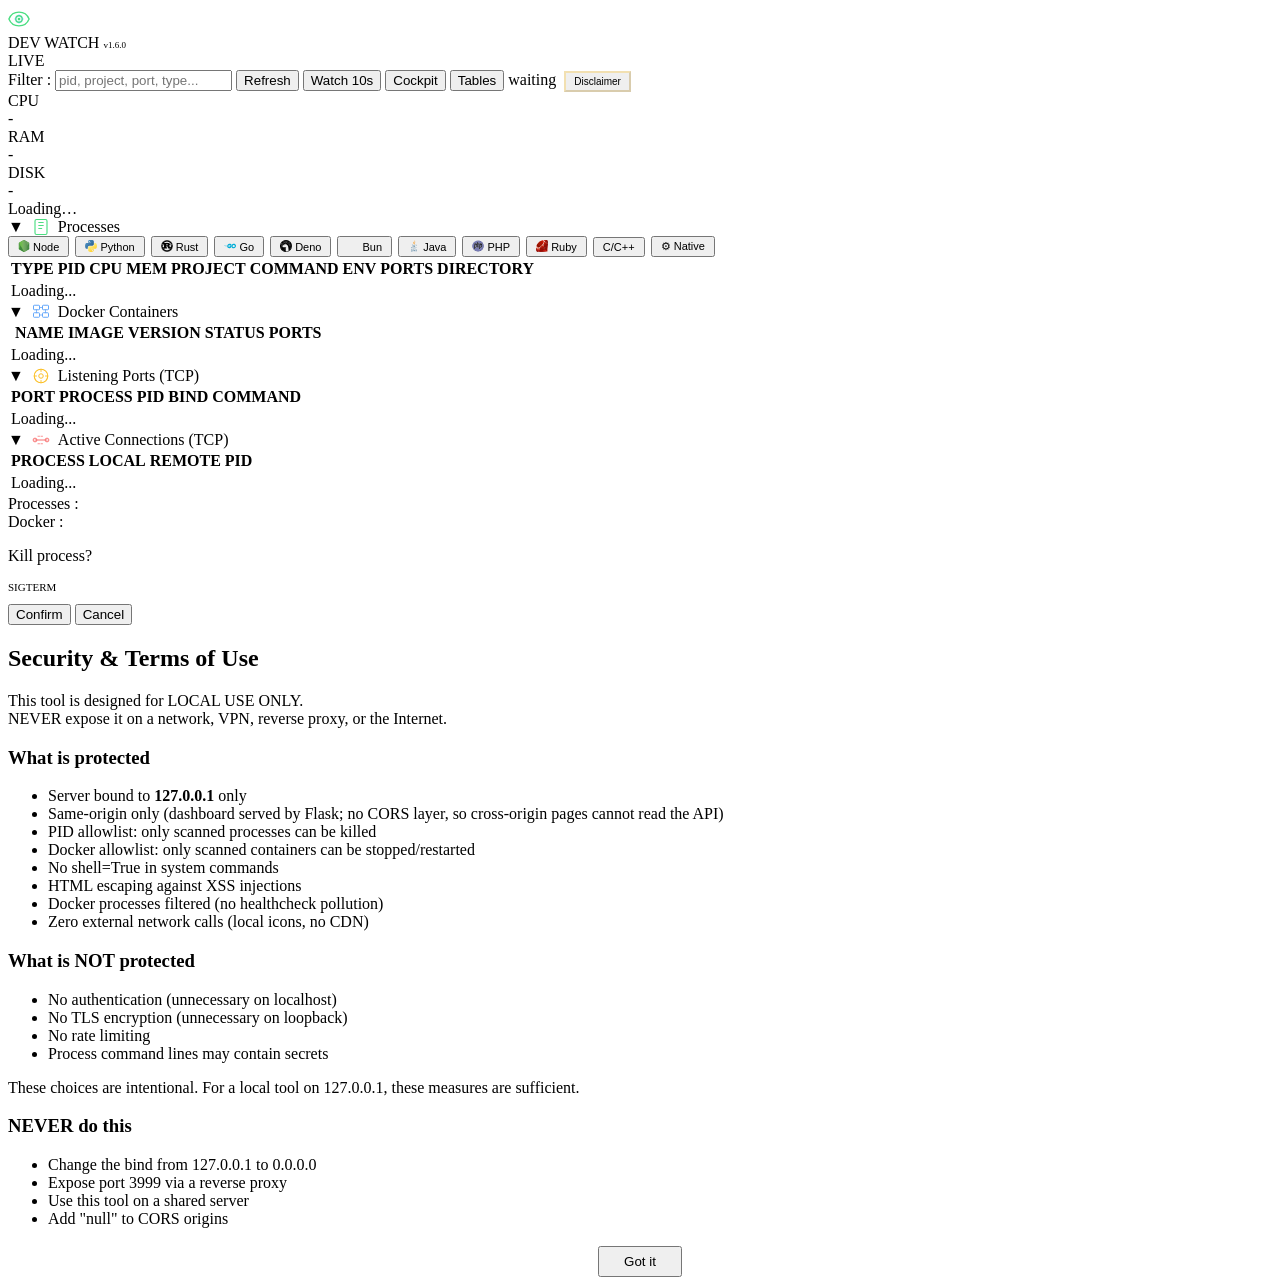
==== commit ec57a970: "feat: Project Cockpit — group processes + containers + ports by project (v1.6.0) New default view: o" ====
--- a/static/index.html
+++ b/static/index.html
@@ -18,7 +18,7 @@
     <path d="M9.9 9.9l-.6-.6M14.7 14.7l-.6-.6" stroke="#38bdf8" stroke-width="0.5" stroke-linecap="round"/>
     <path d="M14.1 9.9l.6-.6M9.3 14.7l.6-.6" stroke="#38bdf8" stroke-width="0.5" stroke-linecap="round"/>
   </svg>
-  <div class="titlebar-title">DEV WATCH <span style="font-size:9px;color:var(--muted);font-weight:400;">v1.5.1</span></div>
+  <div class="titlebar-title">DEV WATCH <span style="font-size:9px;color:var(--muted);font-weight:400;">v1.6.0</span></div>
   <div class="live-badge"><div class="pulse-dot"></div> LIVE</div>
 </div>
 
@@ -27,6 +27,10 @@
   <input class="filter" type="text" id="filter" placeholder="pid, project, port, type..." oninput="renderAll()">
   <button class="btn" onclick="fetchData()">Refresh</button>
   <button class="btn active" id="watch-btn" onclick="cycleWatch()">Watch 10s</button>
+  <span class="view-toggle">
+    <button class="vbtn" id="view-cockpit" onclick="setView('cockpit')">Cockpit</button>
+    <button class="vbtn" id="view-tables" onclick="setView('tables')">Tables</button>
+  </span>
   <span class="ep-status idle" id="ep-status">waiting</span>
   <button class="btn" onclick="document.getElementById('disclaimer-modal').classList.add('show')" style="margin-left:4px;font-size:10px;padding:3px 8px;color:var(--amber);border-color:rgba(251,191,36,.3);">Disclaimer</button>
   <div class="sys-meters" id="sys-meters">
@@ -40,6 +44,14 @@
 <div class="toast-container" id="toast-container"></div>
 <div class="error-banner" id="error-banner"></div>
 <div class="status-line" id="status-line"></div>
+
+<!-- Cockpit (grouped by project) -->
+<div id="cockpit-view">
+  <div id="cockpit-body"><div class="empty">Loading…</div></div>
+</div>
+
+<!-- Flat tables -->
+<div id="flat-view">
 
 <!-- Processes -->
 <div class="section-card collapsed" id="section-proc">
@@ -146,6 +158,8 @@
   </div>
 </div>
 
+</div><!-- /flat-view -->
+
 <div class="status-bar">
   <div class="status-item">Processes : <span class="info" id="total-procs"></span></div>
   <div class="status-item">Docker : <span class="info" id="total-docker"></span></div>
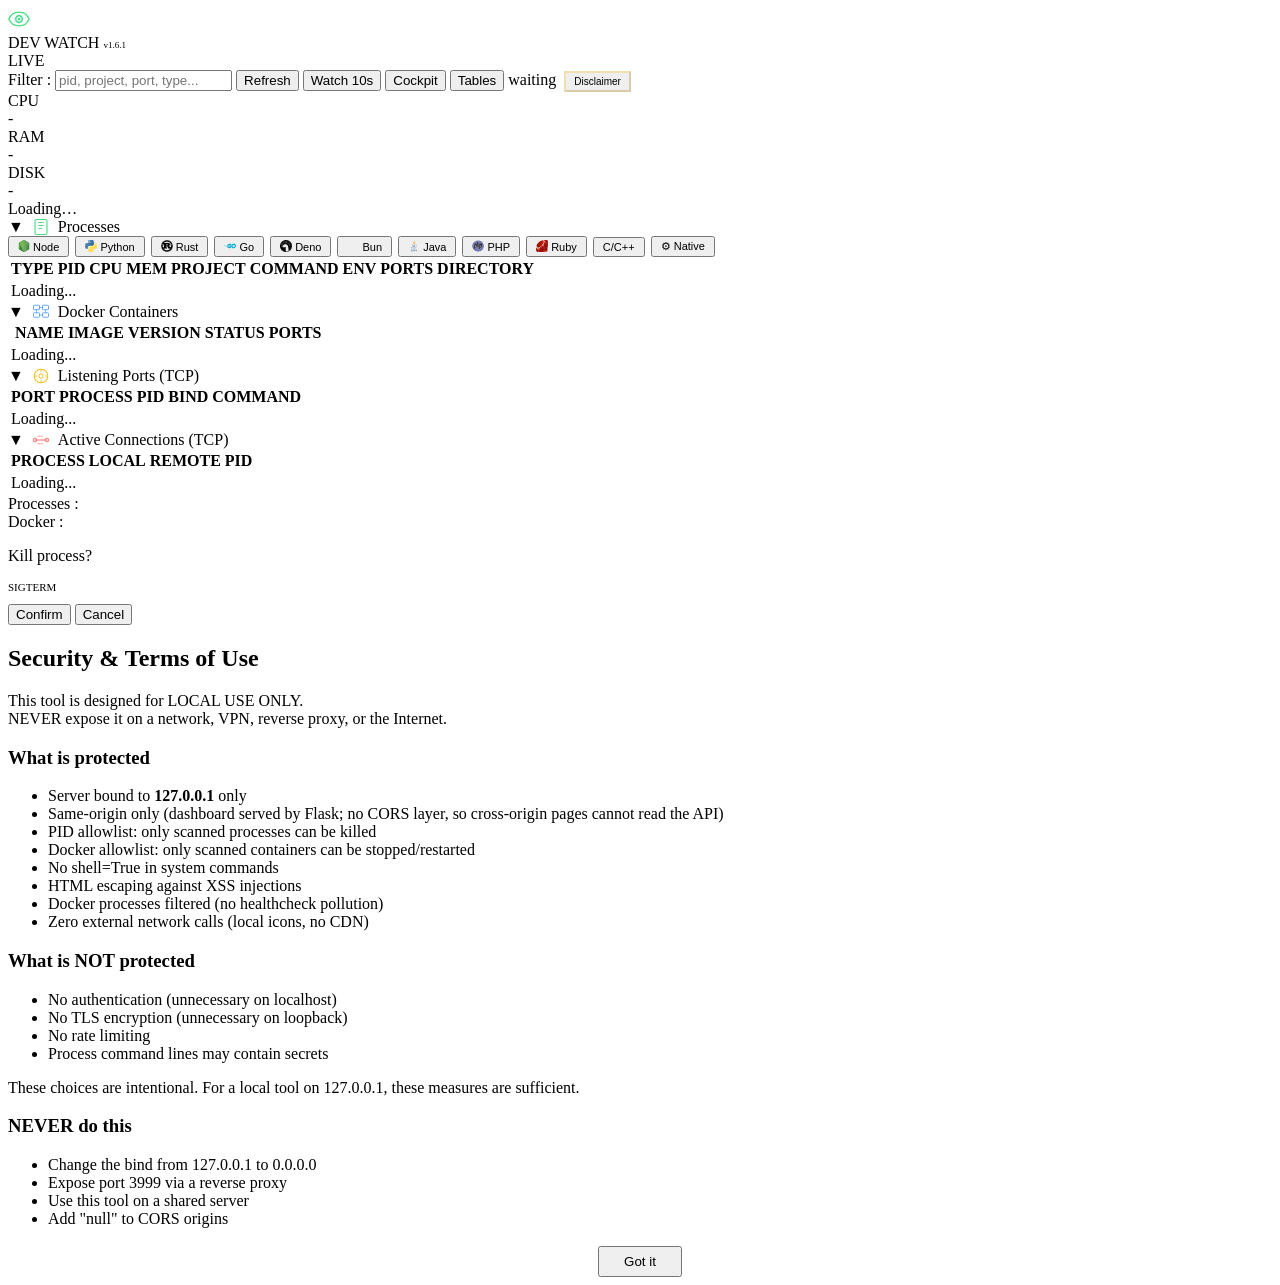
==== commit fd0e9d05: "fix: debounce process/container lifecycle notifications (v1.6.1) The scan is an instantaneous ps sna" ====
--- a/static/index.html
+++ b/static/index.html
@@ -18,7 +18,7 @@
     <path d="M9.9 9.9l-.6-.6M14.7 14.7l-.6-.6" stroke="#38bdf8" stroke-width="0.5" stroke-linecap="round"/>
     <path d="M14.1 9.9l.6-.6M9.3 14.7l.6-.6" stroke="#38bdf8" stroke-width="0.5" stroke-linecap="round"/>
   </svg>
-  <div class="titlebar-title">DEV WATCH <span style="font-size:9px;color:var(--muted);font-weight:400;">v1.6.0</span></div>
+  <div class="titlebar-title">DEV WATCH <span style="font-size:9px;color:var(--muted);font-weight:400;">v1.6.1</span></div>
   <div class="live-badge"><div class="pulse-dot"></div> LIVE</div>
 </div>
 
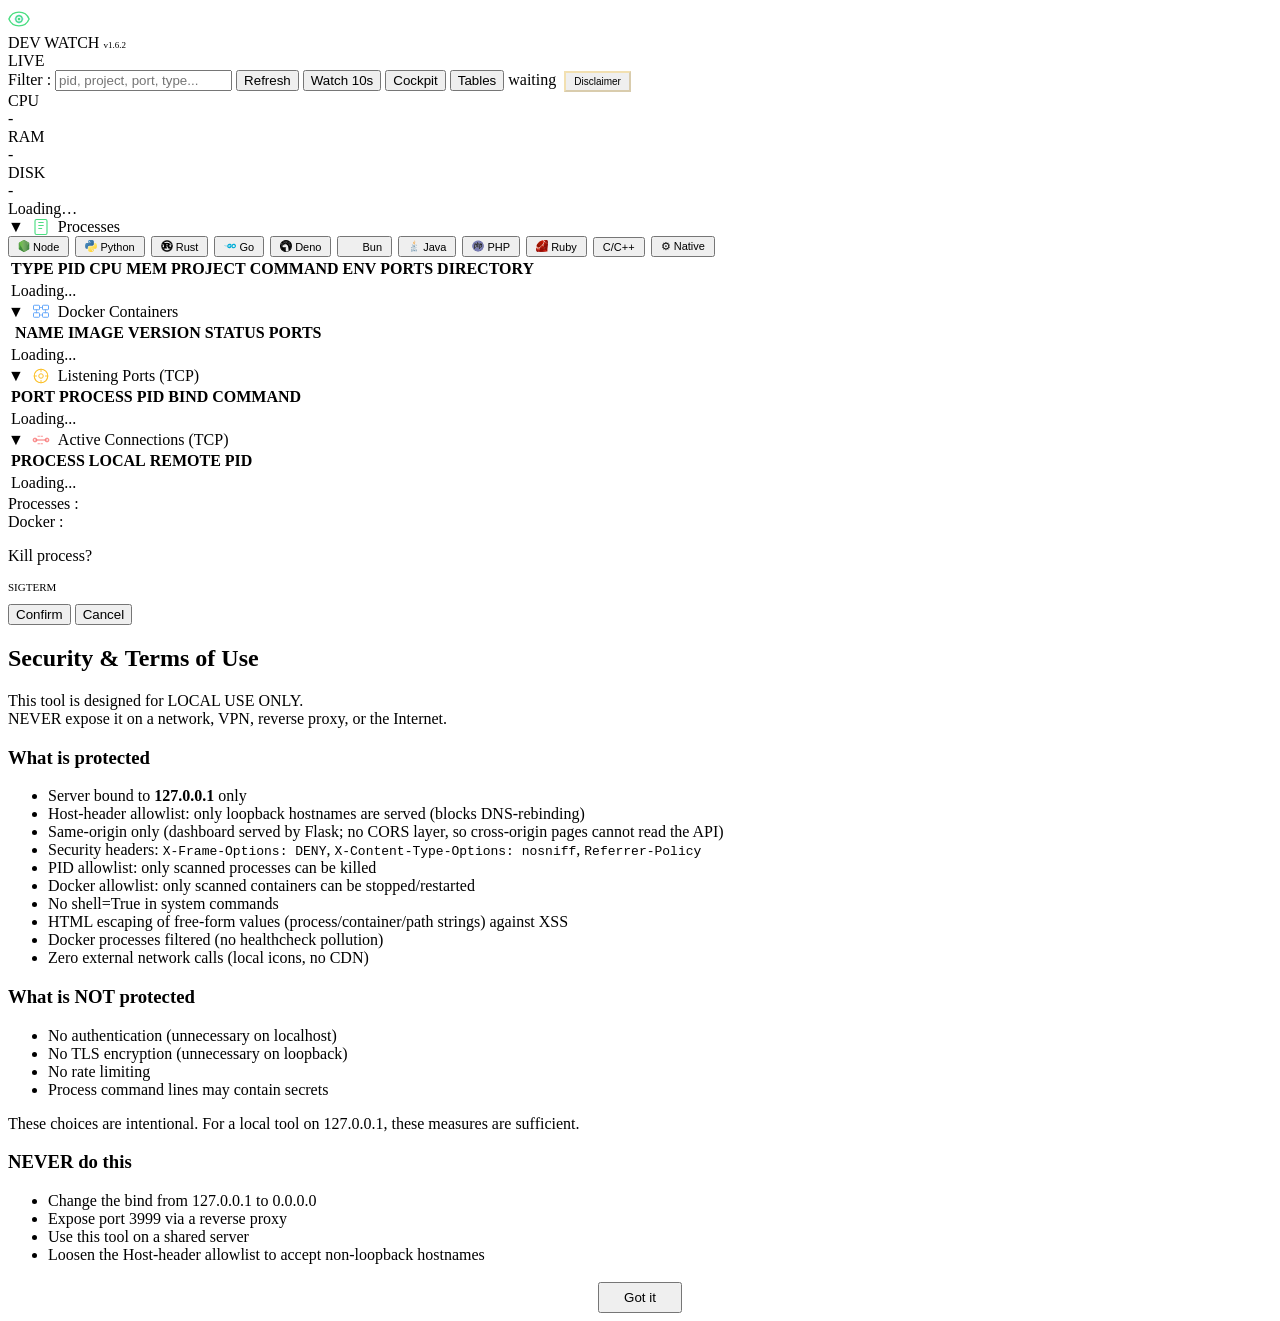
==== commit f01f1698: "security: audit hardening pass — Host-check, headers, docker id/stderr, a11y, tests (v1.6.2) Fixes f" ====
--- a/static/index.html
+++ b/static/index.html
@@ -18,13 +18,13 @@
     <path d="M9.9 9.9l-.6-.6M14.7 14.7l-.6-.6" stroke="#38bdf8" stroke-width="0.5" stroke-linecap="round"/>
     <path d="M14.1 9.9l.6-.6M9.3 14.7l.6-.6" stroke="#38bdf8" stroke-width="0.5" stroke-linecap="round"/>
   </svg>
-  <div class="titlebar-title">DEV WATCH <span style="font-size:9px;color:var(--muted);font-weight:400;">v1.6.1</span></div>
+  <div class="titlebar-title">DEV WATCH <span style="font-size:9px;color:var(--muted);font-weight:400;">v1.6.2</span></div>
   <div class="live-badge"><div class="pulse-dot"></div> LIVE</div>
 </div>
 
 <div class="toolbar">
   <span class="label">Filter :</span>
-  <input class="filter" type="text" id="filter" placeholder="pid, project, port, type..." oninput="renderAll()">
+  <input class="filter" type="text" id="filter" aria-label="Filter processes, containers and ports" placeholder="pid, project, port, type..." oninput="renderAll()">
   <button class="btn" onclick="fetchData()">Refresh</button>
   <button class="btn active" id="watch-btn" onclick="cycleWatch()">Watch 10s</button>
   <span class="view-toggle">
@@ -41,8 +41,8 @@
   </div>
 </div>
 
-<div class="toast-container" id="toast-container"></div>
-<div class="error-banner" id="error-banner"></div>
+<div class="toast-container" id="toast-container" role="status" aria-live="polite"></div>
+<div class="error-banner" id="error-banner" role="alert" aria-live="assertive"></div>
 <div class="status-line" id="status-line"></div>
 
 <!-- Cockpit (grouped by project) -->
@@ -62,15 +62,15 @@
       Processes
     </span>
     <span style="display:flex;align-items:center;gap:6px;" onclick="event.stopPropagation()">
-      <button class="btn filter-type node active" data-type="node" onclick="toggleTypeFilter('node')" style="padding:2px 8px;font-size:11px;"><img src="/icons/nodejs.svg" style="width:12px;height:12px;vertical-align:-1px;"> Node</button>
-      <button class="btn filter-type python active" data-type="python" onclick="toggleTypeFilter('python')" style="padding:2px 8px;font-size:11px;"><img src="/icons/python.svg" style="width:12px;height:12px;vertical-align:-1px;"> Python</button>
-      <button class="btn filter-type rust active" data-type="rust" onclick="toggleTypeFilter('rust')" style="padding:2px 8px;font-size:11px;"><img src="/icons/rust.svg" style="width:12px;height:12px;vertical-align:-1px;"> Rust</button>
-      <button class="btn filter-type go active" data-type="go" onclick="toggleTypeFilter('go')" style="padding:2px 8px;font-size:11px;"><img src="/icons/go.svg" style="width:12px;height:12px;vertical-align:-1px;"> Go</button>
-      <button class="btn filter-type deno active" data-type="deno" onclick="toggleTypeFilter('deno')" style="padding:2px 8px;font-size:11px;"><img src="/icons/deno.svg" style="width:12px;height:12px;vertical-align:-1px;"> Deno</button>
-      <button class="btn filter-type bun active" data-type="bun" onclick="toggleTypeFilter('bun')" style="padding:2px 8px;font-size:11px;"><img src="/icons/bun.svg" style="width:12px;height:12px;vertical-align:-1px;"> Bun</button>
-      <button class="btn filter-type java active" data-type="java" onclick="toggleTypeFilter('java')" style="padding:2px 8px;font-size:11px;"><img src="/icons/java.svg" style="width:12px;height:12px;vertical-align:-1px;"> Java</button>
-      <button class="btn filter-type php active" data-type="php" onclick="toggleTypeFilter('php')" style="padding:2px 8px;font-size:11px;"><img src="/icons/php.svg" style="width:12px;height:12px;vertical-align:-1px;"> PHP</button>
-      <button class="btn filter-type ruby active" data-type="ruby" onclick="toggleTypeFilter('ruby')" style="padding:2px 8px;font-size:11px;"><img src="/icons/ruby.svg" style="width:12px;height:12px;vertical-align:-1px;"> Ruby</button>
+      <button class="btn filter-type node active" data-type="node" onclick="toggleTypeFilter('node')" style="padding:2px 8px;font-size:11px;"><img src="/icons/nodejs.svg" alt="" style="width:12px;height:12px;vertical-align:-1px;"> Node</button>
+      <button class="btn filter-type python active" data-type="python" onclick="toggleTypeFilter('python')" style="padding:2px 8px;font-size:11px;"><img src="/icons/python.svg" alt="" style="width:12px;height:12px;vertical-align:-1px;"> Python</button>
+      <button class="btn filter-type rust active" data-type="rust" onclick="toggleTypeFilter('rust')" style="padding:2px 8px;font-size:11px;"><img src="/icons/rust.svg" alt="" style="width:12px;height:12px;vertical-align:-1px;"> Rust</button>
+      <button class="btn filter-type go active" data-type="go" onclick="toggleTypeFilter('go')" style="padding:2px 8px;font-size:11px;"><img src="/icons/go.svg" alt="" style="width:12px;height:12px;vertical-align:-1px;"> Go</button>
+      <button class="btn filter-type deno active" data-type="deno" onclick="toggleTypeFilter('deno')" style="padding:2px 8px;font-size:11px;"><img src="/icons/deno.svg" alt="" style="width:12px;height:12px;vertical-align:-1px;"> Deno</button>
+      <button class="btn filter-type bun active" data-type="bun" onclick="toggleTypeFilter('bun')" style="padding:2px 8px;font-size:11px;"><img src="/icons/bun.svg" alt="" style="width:12px;height:12px;vertical-align:-1px;"> Bun</button>
+      <button class="btn filter-type java active" data-type="java" onclick="toggleTypeFilter('java')" style="padding:2px 8px;font-size:11px;"><img src="/icons/java.svg" alt="" style="width:12px;height:12px;vertical-align:-1px;"> Java</button>
+      <button class="btn filter-type php active" data-type="php" onclick="toggleTypeFilter('php')" style="padding:2px 8px;font-size:11px;"><img src="/icons/php.svg" alt="" style="width:12px;height:12px;vertical-align:-1px;"> PHP</button>
+      <button class="btn filter-type ruby active" data-type="ruby" onclick="toggleTypeFilter('ruby')" style="padding:2px 8px;font-size:11px;"><img src="/icons/ruby.svg" alt="" style="width:12px;height:12px;vertical-align:-1px;"> Ruby</button>
       <button class="btn filter-type c active" data-type="c" onclick="toggleTypeFilter('c')" style="padding:2px 8px;font-size:11px;">C/C++</button>
       <button class="btn filter-type native active" data-type="native" onclick="toggleTypeFilter('native')" style="padding:2px 8px;font-size:11px;">&#9881; Native</button>
       <span id="proc-count"></span>
@@ -194,11 +194,13 @@
     <h3>What is protected</h3>
     <ul>
       <li>Server bound to <strong>127.0.0.1</strong> only</li>
+      <li>Host-header allowlist: only loopback hostnames are served (blocks DNS-rebinding)</li>
       <li>Same-origin only (dashboard served by Flask; no CORS layer, so cross-origin pages cannot read the API)</li>
+      <li>Security headers: <code>X-Frame-Options: DENY</code>, <code>X-Content-Type-Options: nosniff</code>, <code>Referrer-Policy</code></li>
       <li>PID allowlist: only scanned processes can be killed</li>
       <li>Docker allowlist: only scanned containers can be stopped/restarted</li>
       <li>No shell=True in system commands</li>
-      <li>HTML escaping against XSS injections</li>
+      <li>HTML escaping of free-form values (process/container/path strings) against XSS</li>
       <li>Docker processes filtered (no healthcheck pollution)</li>
       <li>Zero external network calls (local icons, no CDN)</li>
     </ul>
@@ -220,7 +222,7 @@
       <li>Change the bind from 127.0.0.1 to 0.0.0.0</li>
       <li>Expose port 3999 via a reverse proxy</li>
       <li>Use this tool on a shared server</li>
-      <li>Add "null" to CORS origins</li>
+      <li>Loosen the Host-header allowlist to accept non-loopback hostnames</li>
     </ul>
 
     <div style="text-align:center;margin-top:18px;">
